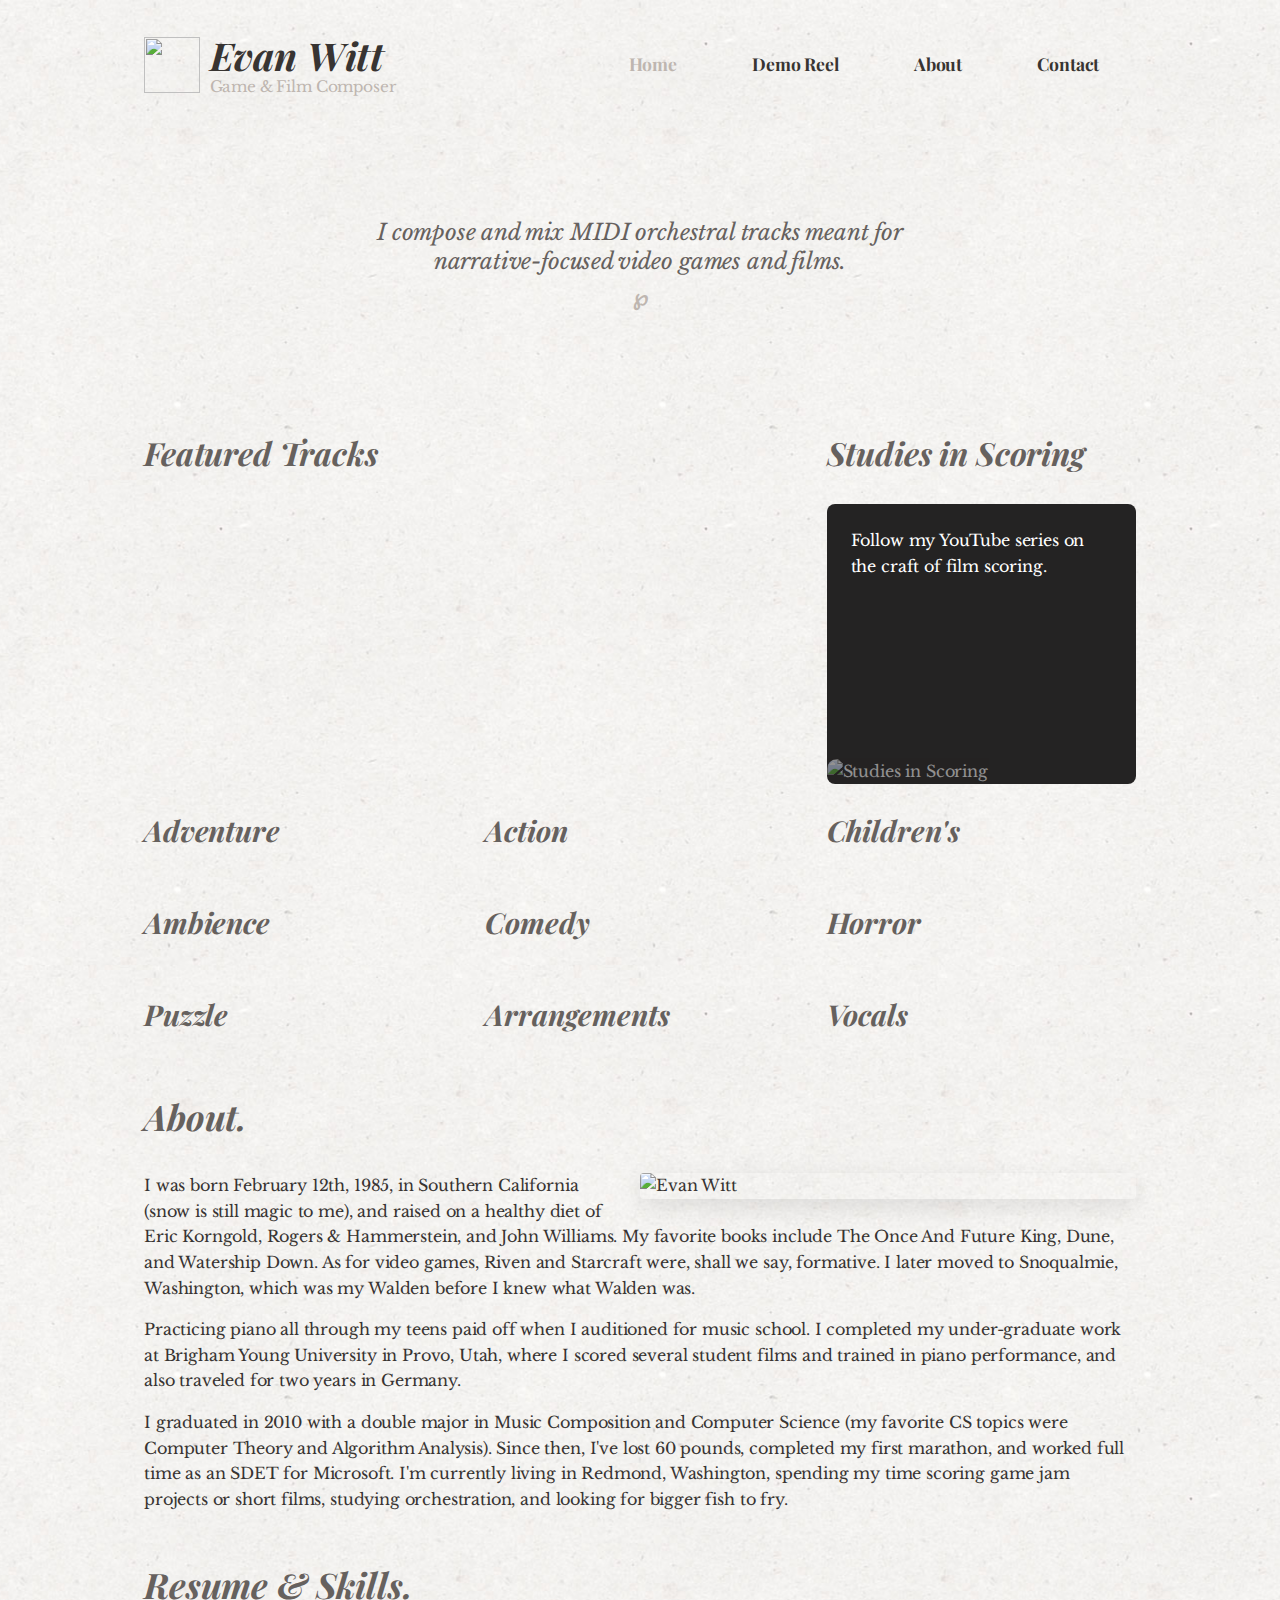
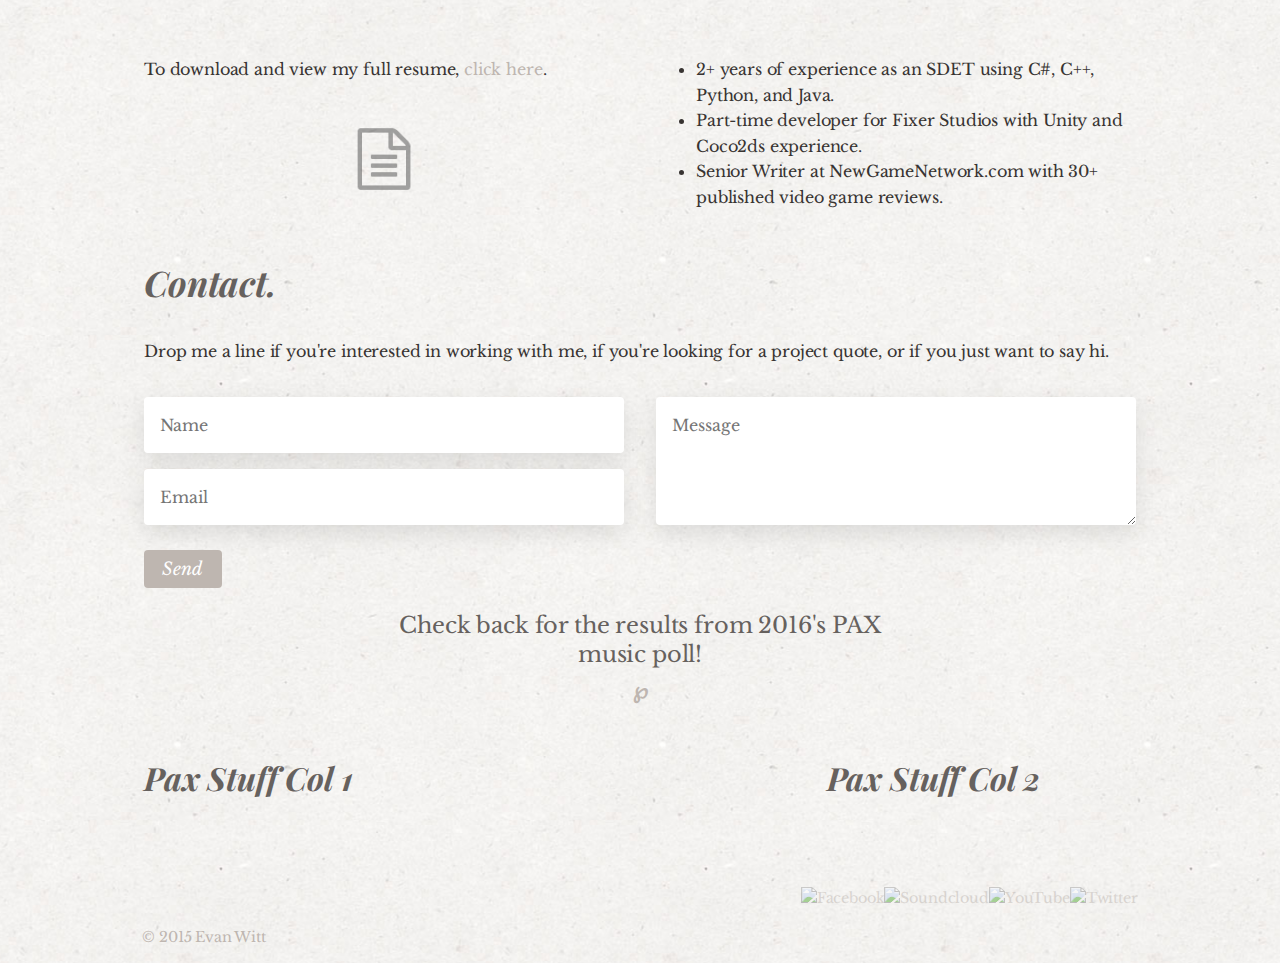
==== index.html @ 634c3dfb "First basic changes: added PAX tab and such." ====
<!DOCTYPE html>
<html lang="en-us">
	<head>
		<meta charset="UTF-8">
		<meta http-equiv="X-UA-Compatible" content="IE=Edge">
		<meta name="viewport" content="width=device-width, initial-scale=1">

		<title>Witty Notes</title>

		<!-- CSS -->
		<link rel="stylesheet" href="https://fonts.googleapis.com/css?family=Libre+Baskerville:400,400italic,700|Playfair+Display:700,700italic">
		<link rel="stylesheet" href="style.css">

		<!-- Favicons -->
		<link rel="icon" type="image/png" href="images/favicon-16.png" sizes="16x16">
		<link rel="icon" type="image/png" href="images/favicon-32.png" sizes="32x32">
		<link rel="icon" type="image/png" href="images/favicon-96.png" sizes="96x96">
		
		<!-- OpenGraph -->
		<meta property="og:title" content="Witty Notes">
		<meta property="og:description" content="The personal site and demo reel of Evan Witt, game and film composer.">
		<meta property="og:type" content="website">
		<meta property="og:image" content="http://www.wittynotes.com/images/logo.png">
		<meta property="og:url" content="http://www.wittynotes.com">
		<meta name="description" content="The personal site and demo reel of Evan Witt, game and film composer.">
		<meta name="twitter:site" content="@WittyNotes">
		<meta name="twitter:card" content="summary">
	</head>
	<body>
		<div class="container">

			<!-- Header -->
			<header class="site-header row">
				<a class="site-header__branding col-one-third" href="/">
					<img class="site-header__logo" src="images/logo.png" width="60" height="60" align="left" alt="">
					<h1 class="site-header__title">
						Evan Witt
						<div class="site-header__subtitle">Game & Film Composer</div>
					</h1>
				</a>

				<!-- Navigation menu -->
				<nav class="site-navigation col-two-thirds">
					<ul id="js-nav">
						<li>
							<a class="site-navigation__item current" href="#home">Home</a>
						</li>
						<li>
							<a class="site-navigation__item" href="#demo">Demo Reel</a>
						</li>
						<li>
							<a class="site-navigation__item" href="#about">About</a>
						</li>
						<li>
							<a class="site-navigation__item" href="#contact">Contact</a>
						</li>
					</ul>
				</nav>

			</header>
			<main id="js-main" class="row">
				<div class="list-wrap">

					<!-- Homepage -->
					<section id="home" class="row">
						<div class="home__intro col-full">
							I compose and mix MIDI orchestral tracks meant for narrative-focused video games and films.
							<div class="home__intro-flourish">&#8472;</div>
						</div>
						<div class="col-two-thirds">
							<h3>Featured Tracks</h3>
							<div id="home-featured"></div>
						</div>
						<div class="col-one-third">
							<h3>Studies in Scoring</h3>
							<a class="home__youtube-channel-block" href="https://www.youtube.com/channel/UC65Q3XDKVI1gvnJNeGOmQ5w" target="_blank">
								<p class="home__youtube-channel-cta">Follow my YouTube series on the craft of film scoring.</p>
								<img class="home__youtube-channel-image" src="images/youtube-cta.jpg" alt="Studies in Scoring">
							</a>
						</div>
					</section>

					<!-- Demo Reel -->
					<section id="demo" class="hide">
						<div class="row">
							<div class="col-one-third">
								<h4>Adventure</h4>
								<div id="demo-adventure"></div>
							</div>
							<div class="col-one-third">
								<h4>Action</h4>
								<div id="demo-action"></div>
							</div>
							<div class="col-one-third">
								<h4>Children's</h4>
								<div id="demo-childrens"></div>
							</div>
						</div>
						<div class="row">
							<div class="col-one-third">
								<h4>Ambience</h4>
								<div id="demo-ambience"></div>
							</div>
							<div class="col-one-third">
								<h4>Comedy</h4>
								<div id="demo-comedy"></div>
							</div>
							<div class="col-one-third">
								<h4>Horror</h4>
								<div id="demo-horror"></div>
							</div>
						</div>
						<div class="row">
							<div class="col-one-third">
								<h4>Puzzle</h4>
								<div id="demo-puzzle"></div>
							</div>
							<div class="col-one-third">
								<h4>Arrangements</h4>
								<div id="demo-arrangements"></div>
							</div>
							<div class="col-one-third">
								<h4>Vocals</h4>
								<div id="demo-vocals"></div>
							</div>
						</div>
					</section>

					<!-- About -->
					<section id="about" class="row hide">
						<div class="col-full">
							<h2>About.</h2>
							<img class="about__photo" src="images/profile-photo.jpg" alt="Evan Witt" align="right">
							<p>I was born February 12th, 1985, in Southern California (snow is still magic to me), and raised on a healthy diet of Eric Korngold, Rogers & Hammerstein, and John Williams. My favorite books include The Once And Future King, Dune, and Watership Down. As for video games, Riven and Starcraft were, shall we say, formative. I later moved to Snoqualmie, Washington, which was my Walden before I knew what Walden was.</p>
							<p>Practicing piano all through my teens paid off when I auditioned for music school. I completed my under-graduate work at Brigham Young University in Provo, Utah, where I scored several student films and trained in piano performance, and also traveled for two years in Germany.</p>
							<p>I graduated in 2010 with a double major in Music Composition and Computer Science (my favorite CS topics were Computer Theory and Algorithm Analysis). Since then, I've lost 60 pounds, completed my first marathon, and worked full time as an SDET for Microsoft. I'm currently living in Redmond, Washington, spending my time scoring game jam projects or short films, studying orchestration, and looking for bigger fish to fry.</p>
						</div>

						<div class="col-full">
							<h2>Resume & Skills.</h2>
						</div>
						<div class="col-half">
							<p>To download and view my full resume, <a href="docs/Witt_Resume.pdf" target="_blank">click here</a>.</p>
							<p class="about__resume-icon"><a href="docs/Witt_Resume.pdf" target="_blank"><img src="images/icon-resume.png" width="100" height="100" alt="Download Resume"></a></p>
						</div>
						<div class="col-half">
							<ul>
								<li>2+ years of experience as an SDET using C#, C++, Python, and Java.</li>
								<li>Part-time developer for Fixer Studios with Unity and Coco2ds experience.</li>
								<li>Senior Writer at NewGameNetwork.com with 30+ published video game reviews.</li>
							</ul>
						</div>
					</section>

					<!-- Contact -->
					<section id="contact" class="row hide">
						<div class="col-full">
							<h2>Contact.</h2>
							<p>Drop me a line if you're interested in working with me, if you're looking for a project quote, or if you just want to say hi.</p>
						</div>

						<form class="row" action="https://docs.google.com/forms/d/1LqzgfSglkl5w5lT6N8ShiCYVEsIzOR5fCUGOOKEyTmo/formResponse" method="POST" target="_blank">
							<div class="col-half">
								<label class="hidden" aria-label="(Required field)">
									Name
								</label>
								<input type="text" name="entry.266980721" value="" aria-label="Name" aria-required="true" required="" placeholder="Name">
								<label class="hidden" aria-label="(Required field)">
									Email
								</label>
								<input type="email" name="entry.2099731892" value="" aria-label="Email" aria-required="true" required="" title="Must be a valid email address" placeholder="Email">
							</div>
							<div class="col-half">
								<label class="hidden" aria-label="(Required field)">
									Message
								</label>
								<textarea name="entry.451175291" aria-label="Message" aria-required="true" required="" placeholder="Message"></textarea>
							</div>
							<div class="col-full">
								<button class="button" type="submit" name="submit">Send</button>
							</div>
						</form>
					</section>
					
					<!-- PAX Poll -->
					<section id="pax" class="row">
						<div class="pax__intro col-full">
							Check back for the results from 2016's PAX music poll!
							<div class="pax__intro-flourish">&#8472;</div>
						</div>
						<div class="col-two-thirds">
							<h3>Pax Stuff Col 1</h3>
							<div id="home-featured"></div>
						</div>
						<div class="col-one-third">
							<h3>Pax Stuff Col 2</h3>
						</div>
					</section>

				</div>					
			</main>

			<!-- Footer -->
			<footer class="site-footer row">
				<div class="site-footer__links col-half">
					<a href="https://www.facebook.com/evan.witt" target="_blank"><img src="images/note-icon-facebook.png" height="120" alt="Facebook" title="Facebook" aria-label="Facebook"></a><!--
					--><a href="https://www.soundcloud.com/evan-witt" target="_blank"><img src="images/note-icon-soundcloud.png" height="120" alt="Soundcloud" title="Soundcloud" aria-label="Soundcloud"></a><!--
					--><a href="https://www.youtube.com/channel/UC65Q3XDKVI1gvnJNeGOmQ5w" target="_blank"><img src="images/note-icon-youtube.png" height="120" alt="YouTube" title="YouTube" aria-label="YouTube"></a><!--
					--><a href="https://www.twitter.com/WittyNotes" target="_blank"><img src="images/note-icon-twitter.png" height="120" alt="Twitter" title="Twitter" aria-label="Twitter"></a>
				</div>
				<div class="site-footer__copy col-half">
					&copy; 2015 Evan Witt
				</div>
			</footer>
		</div>
		
		<!-- Javascript -->
		<script src="https://code.jquery.com/jquery-2.1.4.min.js"></script>
		<script src="script.js"></script>
	</body>
</html>
---- style.css ----
/* ==================================
 * Resets
 * ================================== */

html {
	box-sizing: border-box;
	-ms-text-size-adjust: 100%;
	-webkit-text-size-adjust: 100%;
	-webkit-tap-highlight-color: transparent;
}
*, *:before, *:after {
	box-sizing: inherit;
}
body {
	margin: 0;
	-moz-osx-font-smoothing: grayscale;
	-webkit-font-smoothing: antialiased;
}
img, svg, video, audio, embed, object, iframe, canvas {
	max-width: 100%;
	height: auto;
	border: 0;
}
main, details, summary, aside, figcaption, figure, header, footer, nav, menu, section, article {
	display: block;
}
a {
	text-decoration: none;
	color: inherit;
	transition: color .4s linear, opacity .4s linear;
	-webkit-transition: color .4s linear, opacity .4s linear;
}
button {
	font: inherit;
	letter-spacing: inherit;
	line-height: inherit;
	-webkit-font-smoothing: inherit;
	letter-spacing: inherit;
	background: none;
	border: 0;
	cursor: pointer;
	overflow: visible;
}
::-moz-focus-inner {
	padding: 0;
	border: 0;
}
input, select, textarea {
	max-width: 100%;
}
textarea {
	resize: vertical;
}
input[type="checkbox"], input[type="radio"] {
	padding: 0;
}

/* ==================================
 * Base & Typography
 * ================================== */

body {
	font-family: 'Libre Baskerville', Georgia, Times, serif;
	font-size: 90%;
	letter-spacing: -.01em;
	line-height: 1.6;
	color: #383432;
	background-color: #f5f2ed;
	background-image: url('images/background.jpg');
	background-position: center top;
}

@media (min-width: 900px) {
	body {
		font-size: 95%;
	}
}
@media (min-width: 1200px) {
	body {
		font-size: 100%;
	}
}
@media (min-width: 1550px) {
	body {
		font-size: 120%;
	}
}
@media (min-width: 1900px) {
	body {
		font-size: 140%;
	}
}
@media (min-width: 2200px) {
	body {
		font-size: 170%;
	}
}

h1, h2, h3, h4, h5, h6 {
	margin: 1em auto;
	font-family: 'Playfair Display', Georgia, Times, serif;
	font-style: italic;
	font-weight: 700;
	line-height: 1.2;
	color: #66615e;
}
h1 { font-size: 2.4em; }
h2 { font-size: 2.2em; }
h3 { font-size: 2em; }
h4 { font-size: 1.8em; }
h5 { font-size: 1.4em; }
h6 { font-size: 1.2em; }

p a {
	color: #beb6b0;
}
p a:hover, p a:focus {
	color: #66615e;
}

/* ==================================
 * Grid
 * ================================== */

.row:after, .container:after {
	content: "";
	display: table;
	clear: both;
}
.container {
	width: 100%;
	margin: 0 auto;
}
@media (min-width: 1024px) {
	.container {
		width: 80%;
	}
}
.col-full, .col-half, .col-one-third, .col-two-thirds, .col-one-fourth, .col-three-fourths {
	float: left;
	width: 100%;
	padding-right: 1em;
	padding-left: 1em;
}
@media (min-width: 800px) {
	.col-full          { width: 100%; }
	.col-half          { width: 50%; }
	.col-one-third     { width: 33.333333%; }
	.col-two-thirds    { width: 66.666666%; }
	.col-one-fourth    { width: 25%; }
	.col-three-fourths { width: 75%; }
}

/* ==================================
 * Header
 * ================================== */

.site-header {
	margin: 2em auto;
}
@media (max-width: 800px) {
	.site-header {
		text-align: center;
	}
}
.site-header__branding {
	display: inline-block;
}
@media (max-width: 800px) {
	.site-header__branding {
		float: none;
		width: auto;
	}
}
.site-header__branding:hover, .site-header__branding:focus {
	opacity: .7;
	will-change: opacity;
}
.site-header__logo {
	float: left;
	margin: .3em .6em 0em 0;
	width: 3.5em;
	height: 3.5em;
}
.site-header__title {
	float: left;
	margin: 0;
	font-size: 2.4em;
	color: #383432;
}
.site-header__subtitle {
	font-family: 'Libre Baskerville', Georgia, Times, serif;
	font-size: .4em;
	font-style: normal;
	font-weight: 400;
	color: #beb6b0;
}

.site-navigation {
	margin-top: .2em;
	font-size: 1.1em;
}
@media (min-width: 800px) {
	.site-navigation {
		text-align: right;
	}
}
.site-navigation ul {
	margin: 0;
	padding: 0;
	list-style-type: none;
}
.site-navigation li {
	display: block;
	float: left;
	width: 50%;
}
@media (min-width: 560px) {
	.site-navigation li {
		display: inline-block;
		float: none;
		margin: 0 1em;
		width: auto;
	}
}
.site-navigation__item {
	display: block;
	padding: .8em 1em;
	font-family: 'Playfair Display', Georgia, Times, serif;
	font-weight: 700;
}
.site-navigation__item:hover, .site-navigation__item:focus, .site-navigation__item.current {
	color: #beb6b0;
}

/* ==================================
 * Footer
 * ================================== */

.site-footer {
	margin: 4em auto 1em;
	font-size: .9em;
	color: #beb6b0;
}
@media (max-width: 800px) {
	.site-footer {
		text-align: center;
	}
}
.site-footer__links img {
	height: 120px;
	width: auto;
}
.site-footer__links a {
	opacity: .5;
}
.site-footer__links a:hover, .site-footer__links a:focus {
	opacity: 1;
	will-change: opacity;
}
@media (min-width: 800px) {
	.site-footer__links {
		float: right;
		text-align: right;
	}
	.site-footer__links img {
		height: 4em;
	}
	.site-footer__copy {
		padding-top: 2.7em;
	}
}

/* ==================================
 * Home
 * ================================== */

.home__intro {
	float: none;
	max-width: 25em;
	margin: 0 auto;
	padding: 1em;
	font-size: 1.4em;
	font-style: italic;
	line-height: 1.3;
	text-align: center;
	color: #66615e;
}
@media (min-width: 800px) {
	.home__intro {
		padding: 4em 0;
	}
}
.home__intro-flourish {
	margin-top: .3em;
	font-style: normal;
	font-weight: bold;
	color: #beb6b0;
}

.home__featured-music {
	height: 16em;
	min-height: 315px;
}

.home__youtube-channel-block {
	position: relative;
	display: block;
	height: 280px;
	color: #fff;
	background-color: #242323;
	border-radius: 8px;
	overflow: hidden;
}
.home__youtube-channel-cta {
	z-index: 2;
	position: relative;
	margin: 0 auto;
	padding: 1.5em;
}
.home__youtube-channel-image {
	z-index: 1;
	position: absolute;
	bottom: 0;
	left: 0;
	right: 0;
	margin: 0 auto;
	max-height: 80%;
	border-radius: 10px;
	opacity: .5;
	transition: opacity .4s linear;
	-webkit-transition: opacity .4s linear;
}
.home__youtube-channel-block:hover .home__youtube-channel-image, .home__youtube-channel-block:focus .home__youtube-channel-image {
	opacity: 1;
	will-change: opacity;
}

/* ==================================
 * About
 * ================================== */

.about__photo {
	width: 100%;
	margin-bottom: 2em;
	border-radius: 4px;
	box-shadow: 0 .5em 1.5em rgba(0,0,0,.1);
}
@media (min-width: 625px) {
	.about__photo {
		float: right;
		width: 50%;
		height: auto;
		margin: 0 0 1em 1em;
	}
}
.about__resume-icon {
	margin-top: 2em;
	text-align: center;
}
.about__resume-icon img {
	width: 5.5em;
	height: 5.5em;
}
.about__resume-icon a {
	opacity: .5;
}
.about__resume-icon a:hover {
	opacity: 1;
	will-change: opacity;
}

/* ==================================
 * Contact page, forms
 * ================================== */

label.hidden {
	position: absolute !important;
	clip: rect(0 0 0 0) !important;
}
input, textarea {
	display: block;
	width: 100%;
	margin: 1em auto;
	padding: 1em;
	font-family: 'Libre Baskerville', Georgia, Times, serif;
	font-size: inherit;
	line-height: 1.5;
	border: 0;
	border-radius: 4px;
	box-shadow: 0 .5em 1.5em rgba(0,0,0,.1);
	transition: box-shadow .4s linear;
	-webkit-transition: box-shadow .4s linear;
}
input:focus, textarea:focus {
	outline: none;
	box-shadow: 0 .5em 1.5em rgba(0,0,0,.3);
}
textarea {
	min-height: 8em;
}
.button {
	display: inline-block;
	margin-top: .5em;
	padding: .3em 1.1em .3em 1em;
	font-style: italic;
	font-size: 1.1em;
	letter-spacing: 0;
	color: #fff;
	background-color: #beb6b0;
	border-radius: 4px;
	transition: background-color .4s linear;
	-webkit-transition: background-color .4s linear;
}
.button:hover, .button:focus {
	background-color: #66615e;
}

/* =================================
* PAX Poll Page
* ==================================*/

.pax__intro {
	float: none;
	max-width: 25em;
	margin: 0 auto;
	padding: 1em;
	font-size: 1.4em;
	font-style: bold;
	line-height: 1.3;
	text-align: center;
	color: #66615e;
}
@media (min-width: 800px) {
	.home__intro {
		padding: 4em 0;
	}
}
.pax__intro-flourish {
	margin-top: .3em;
	font-style: normal;
	font-weight: bold;
	color: #beb6b0;
}



/* ========================================
 * ToneDen Soundcloud player styling tweaks
 * ======================================== */

.tdicon-td_logo-link {
	display: none;
}
.td.player {
	font-family: 'Libre Baskerville', Georgia, Times, serif;
	border: 0;
	border-radius: 10px;
	overflow: hidden;
}
.td.player .scrubber-box {
	height: 50px;
}
.td.player .playlist {
	max-height: 150px !important;
	border-bottom: 0;
	overflow: auto;
}
@media (max-width: 800px) {
	.td.player .playlist {
		max-height: none !important;
	}
}
.td.player .playlist-table tbody tr, .td.player .volume-init {
	transition: opacity .4s ease-out;
	-webkit-transition: opacity .4s ease-out;
}
.td.player .playlist-table tbody tr td {
	font-size: 13px !important;
	padding: 10px 20px 10px 0 !important;
	border-bottom: 0;
}
.td.player .playlist-table tbody tr td:first-child {
	padding-left: 15px !important;
}
.td.palyer .playlist-table tbody tr td div {
	line-height: 1.4;
}
.td.player .playlist-social-icon {
	font-size: 12px !important;
	vertical-align: baseline !important;
}
.td.player .current-song-social-icon {
	vertical-align: bottom;
}
.td.player .cover .cover-img {
	line-height: 0;
}
.td.player .cover .cover-img img {
	border-radius: 10px !important;
}
@media (min-width: 800px) {
	.td.player .cover .cover-img img {
		border-radius: 10px 10px 0 0 !important;
		width: 100% !important;
		max-height: none !important;
		margin: 0 auto !important;
	}
}

#home-featured .header, #home-featured .info {
	display: none;
}
#home-featured .player {
	min-height: 280px;
}
#home-featured .playlist-table tbody tr td {
	padding-top: 15px !important;
	padding-bottom: 15px !important;
}
.col-one-third .td.player .social, .col-one-third .td.player .info {
	display: none;
}
.col-one-third .td.player .playlist-table {
	min-height: 150px;
	padding: 10px 0;
}
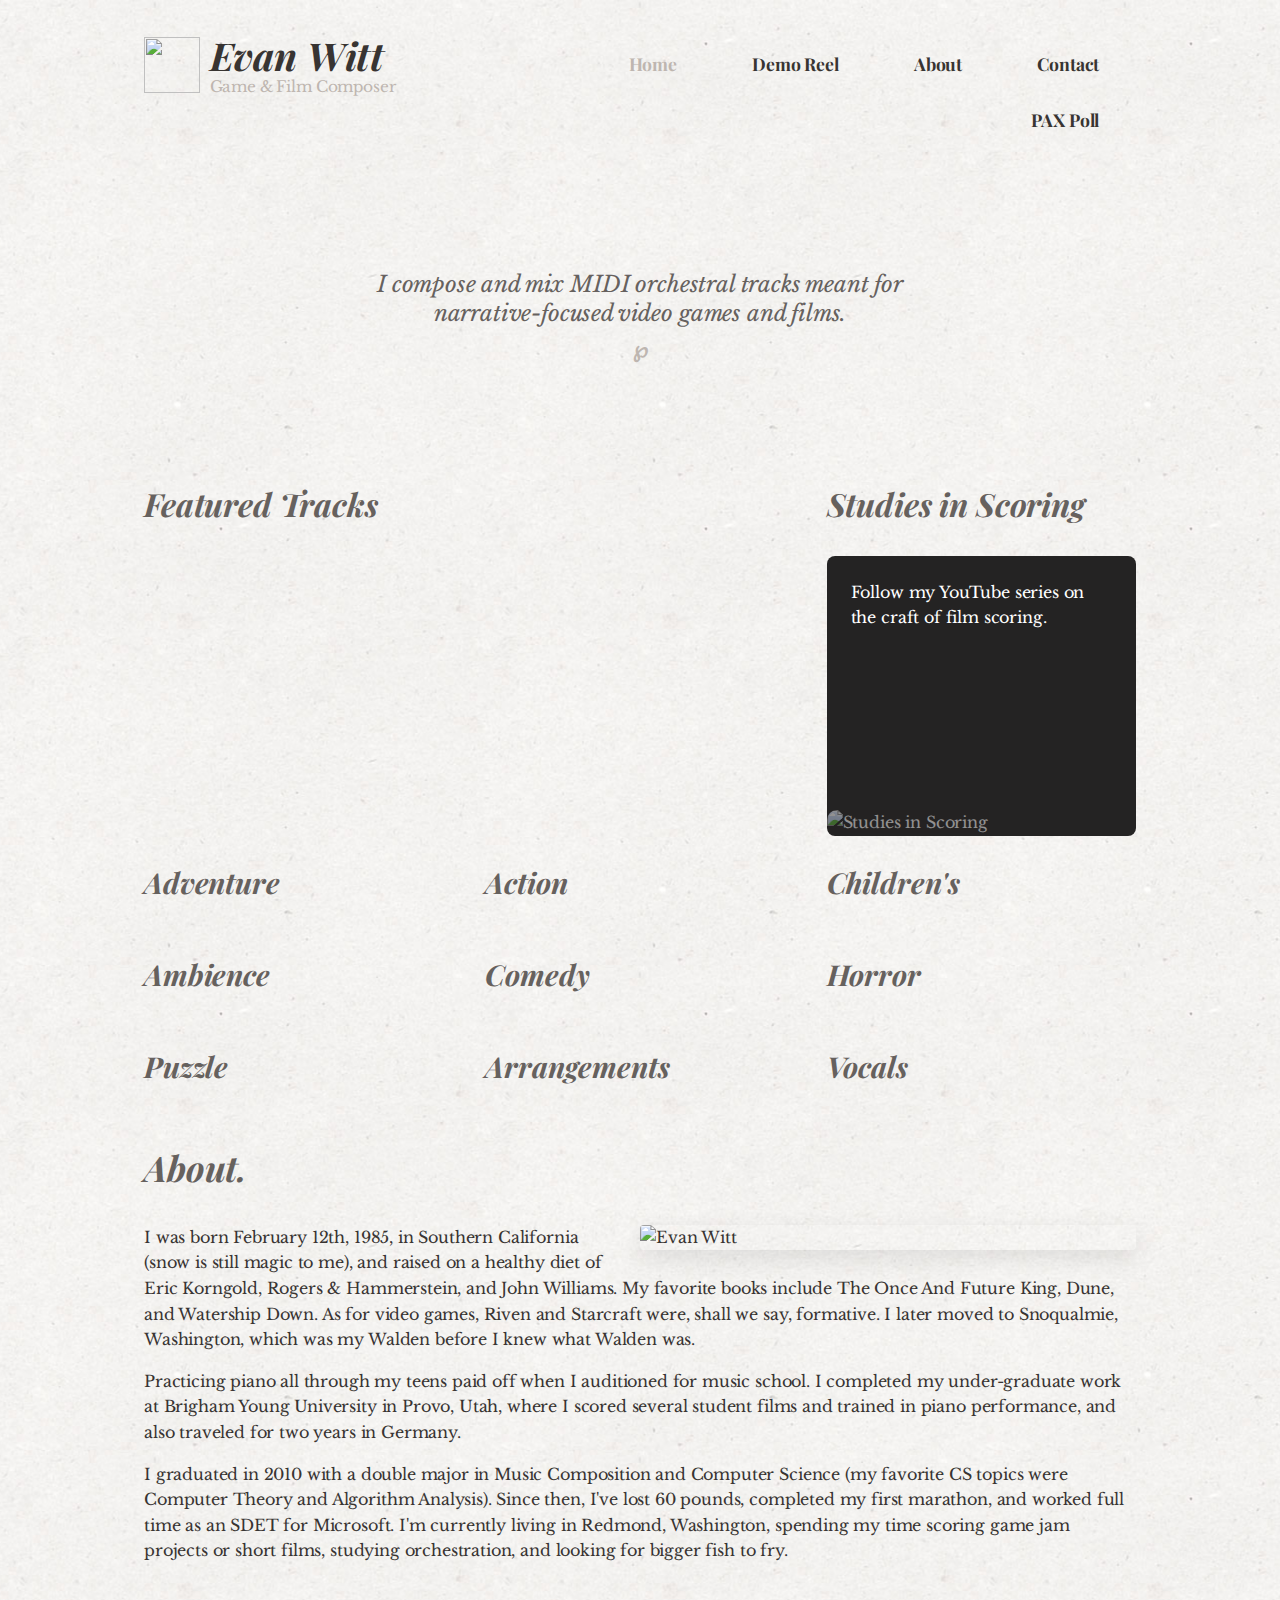
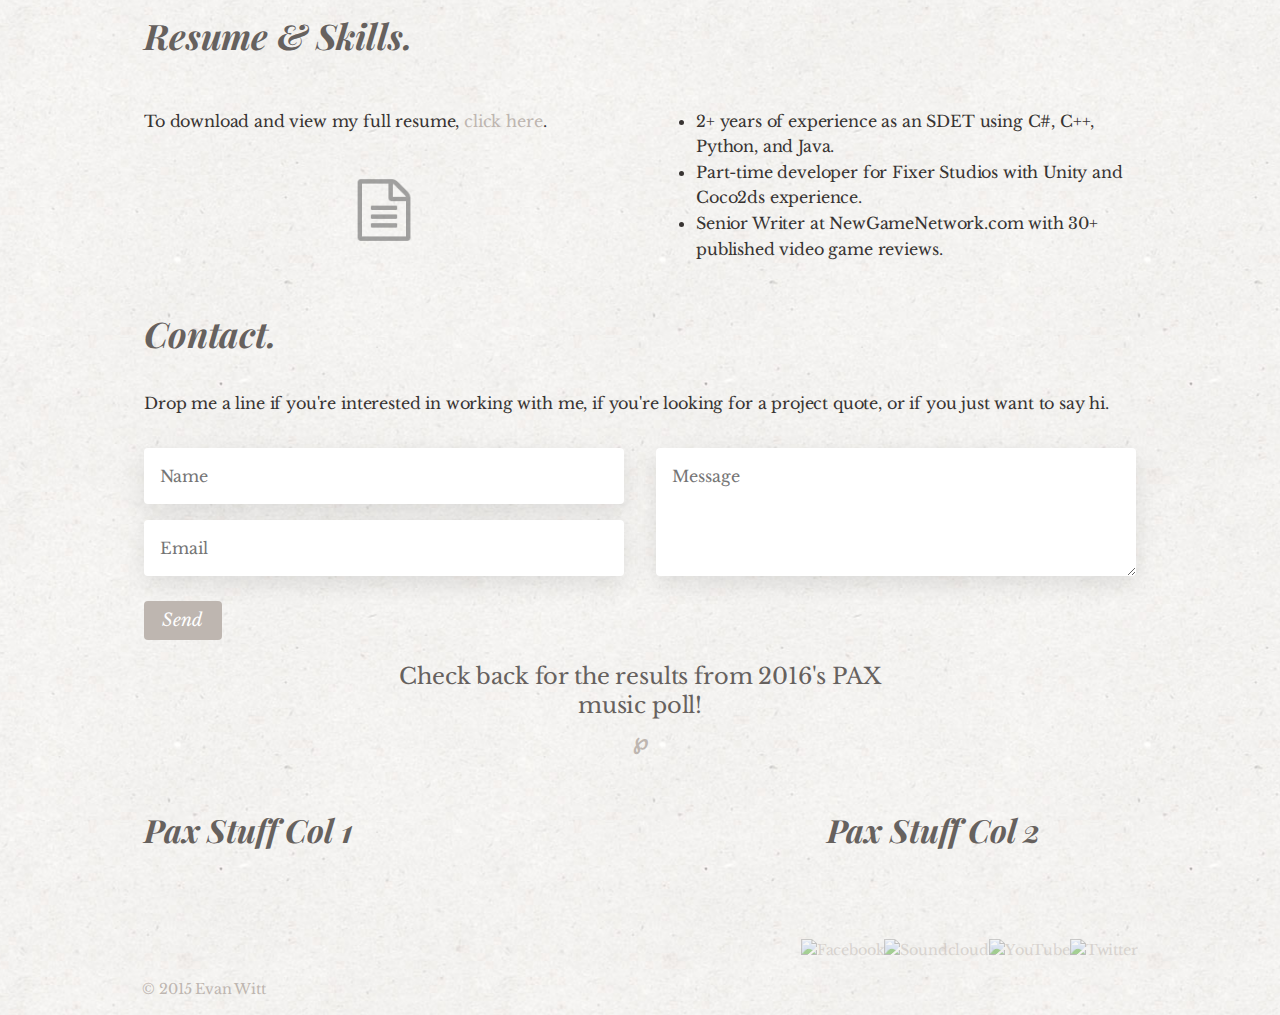
==== commit b0309ab0: "Cleaning up PAX tab." ====
--- a/index.html
+++ b/index.html
@@ -54,6 +54,9 @@
 						<li>
 							<a class="site-navigation__item" href="#contact">Contact</a>
 						</li>
+						<li>
+							<a class="site-navigation__item" href="#pax">PAX Poll</a>
+						</li>
 					</ul>
 				</nav>
 
@@ -183,7 +186,7 @@
 					</section>
 					
 					<!-- PAX Poll -->
-					<section id="pax" class="row">
+					<section id="pax" class="row hide">
 						<div class="pax__intro col-full">
 							Check back for the results from 2016's PAX music poll!
 							<div class="pax__intro-flourish">&#8472;</div>
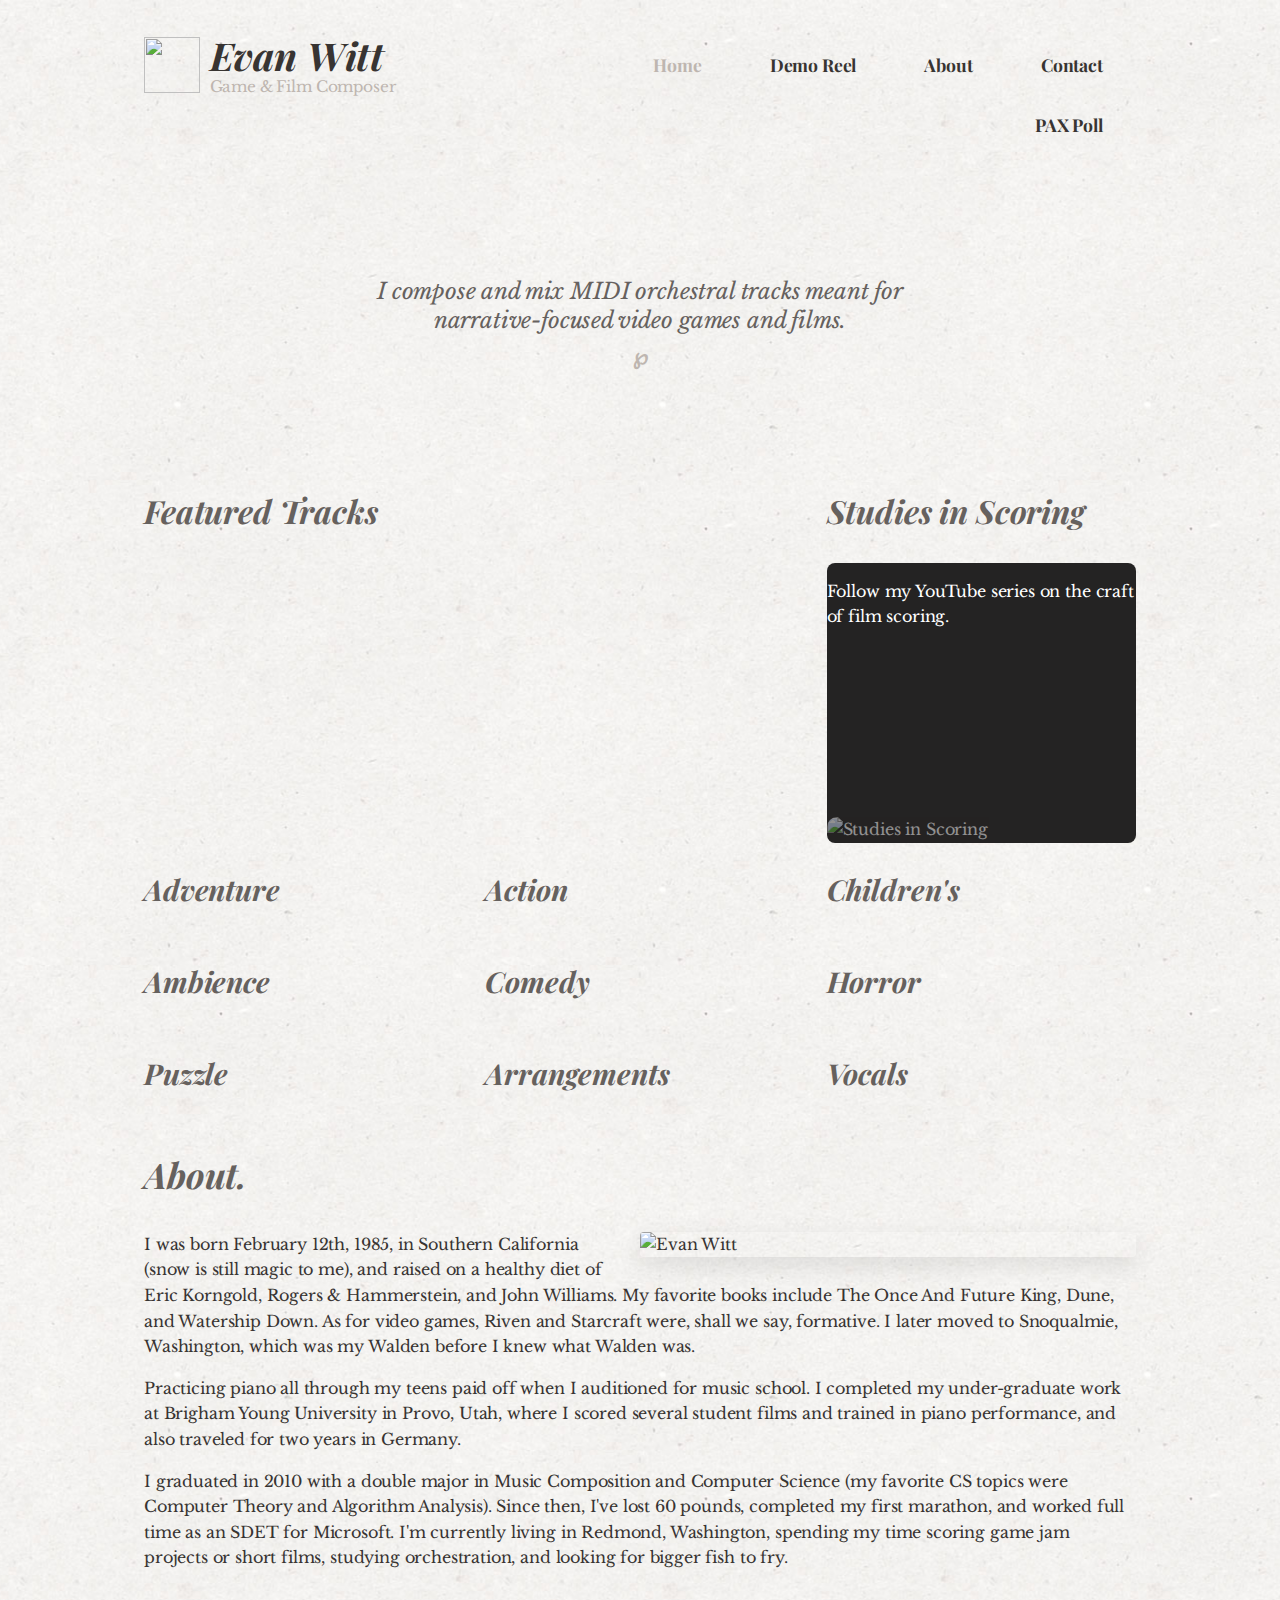
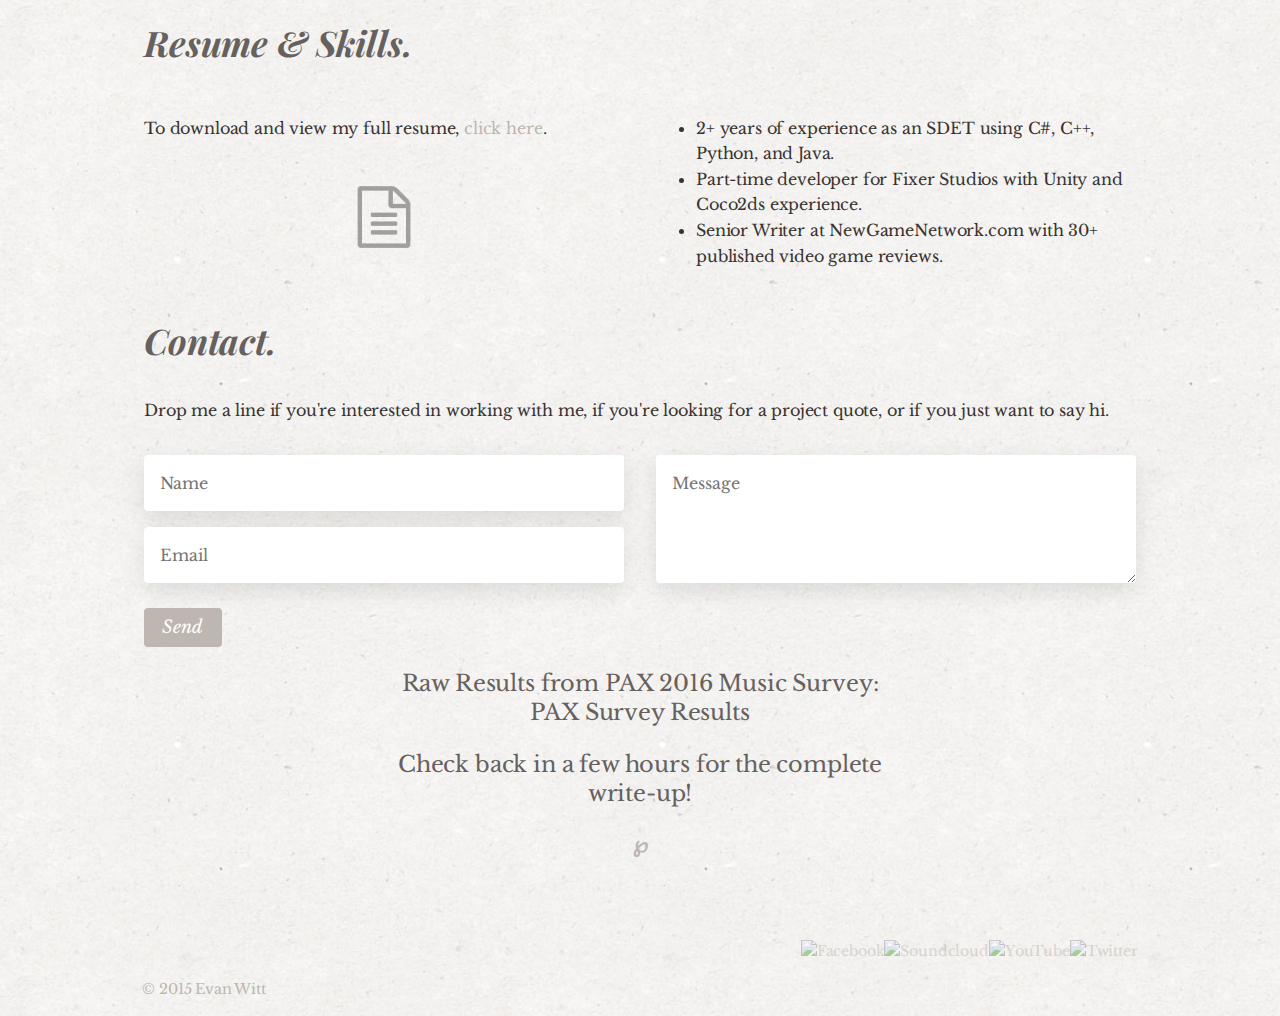
==== commit edf8e016: "Pax Results" ====
--- a/index.html
+++ b/index.html
@@ -76,8 +76,8 @@
 						</div>
 						<div class="col-one-third">
 							<h3>Studies in Scoring</h3>
-							<a class="home__youtube-channel-block" href="https://www.youtube.com/channel/UC65Q3XDKVI1gvnJNeGOmQ5w" target="_blank">
-								<p class="home__youtube-channel-cta">Follow my YouTube series on the craft of film scoring.</p>
+							<a class="home__youtube-channel-block" href="https://www.youtube.com/playlist?list=PL-4KKNJGkDbujBMg4m-8R7Bhfd4cUFzZD" target="_blank">
+								<p class="/">Follow my YouTube series on the craft of film scoring.</p>
 								<img class="home__youtube-channel-image" src="images/youtube-cta.jpg" alt="Studies in Scoring">
 							</a>
 						</div>
@@ -188,17 +188,16 @@
 					<!-- PAX Poll -->
 					<section id="pax" class="row hide">
 						<div class="pax__intro col-full">
-							Check back for the results from 2016's PAX music poll!
-							<div class="pax__intro-flourish">&#8472;</div>
-						</div>
-						<div class="col-two-thirds">
-							<h3>Pax Stuff Col 1</h3>
-							<div id="home-featured"></div>
-						</div>
-						<div class="col-one-third">
-							<h3>Pax Stuff Col 2</h3>
-						</div>
-					</section>
+							Raw Results from PAX 2016 Music Survey:
+								<a href="https://docs.google.com/spreadsheets/d/1z1WpgpN7EDNSa8KnDLCAnWX8e85QlKLa8gISYVhkVA8/edit?usp=sharing"> 
+										PAX Survey Results
+								</a>
+						<p>
+						 Check back in a few hours for the complete write-up!
+						 </p>
+						<div class="pax__intro-flourish">&#8472;</div>
+						</div>
+						</section>
 
 				</div>					
 			</main>
--- a/style.css
+++ b/style.css
@@ -215,17 +215,17 @@
 	float: left;
 	width: 50%;
 }
-@media (min-width: 560px) {
+@media (min-width: 500px) {
 	.site-navigation li {
 		display: inline-block;
 		float: none;
 		margin: 0 1em;
-		width: auto;
+		width: auto;	
 	}
 }
 .site-navigation__item {
 	display: block;
-	padding: .8em 1em;
+	padding: .9em .8em;
 	font-family: 'Playfair Display', Georgia, Times, serif;
 	font-weight: 700;
 }
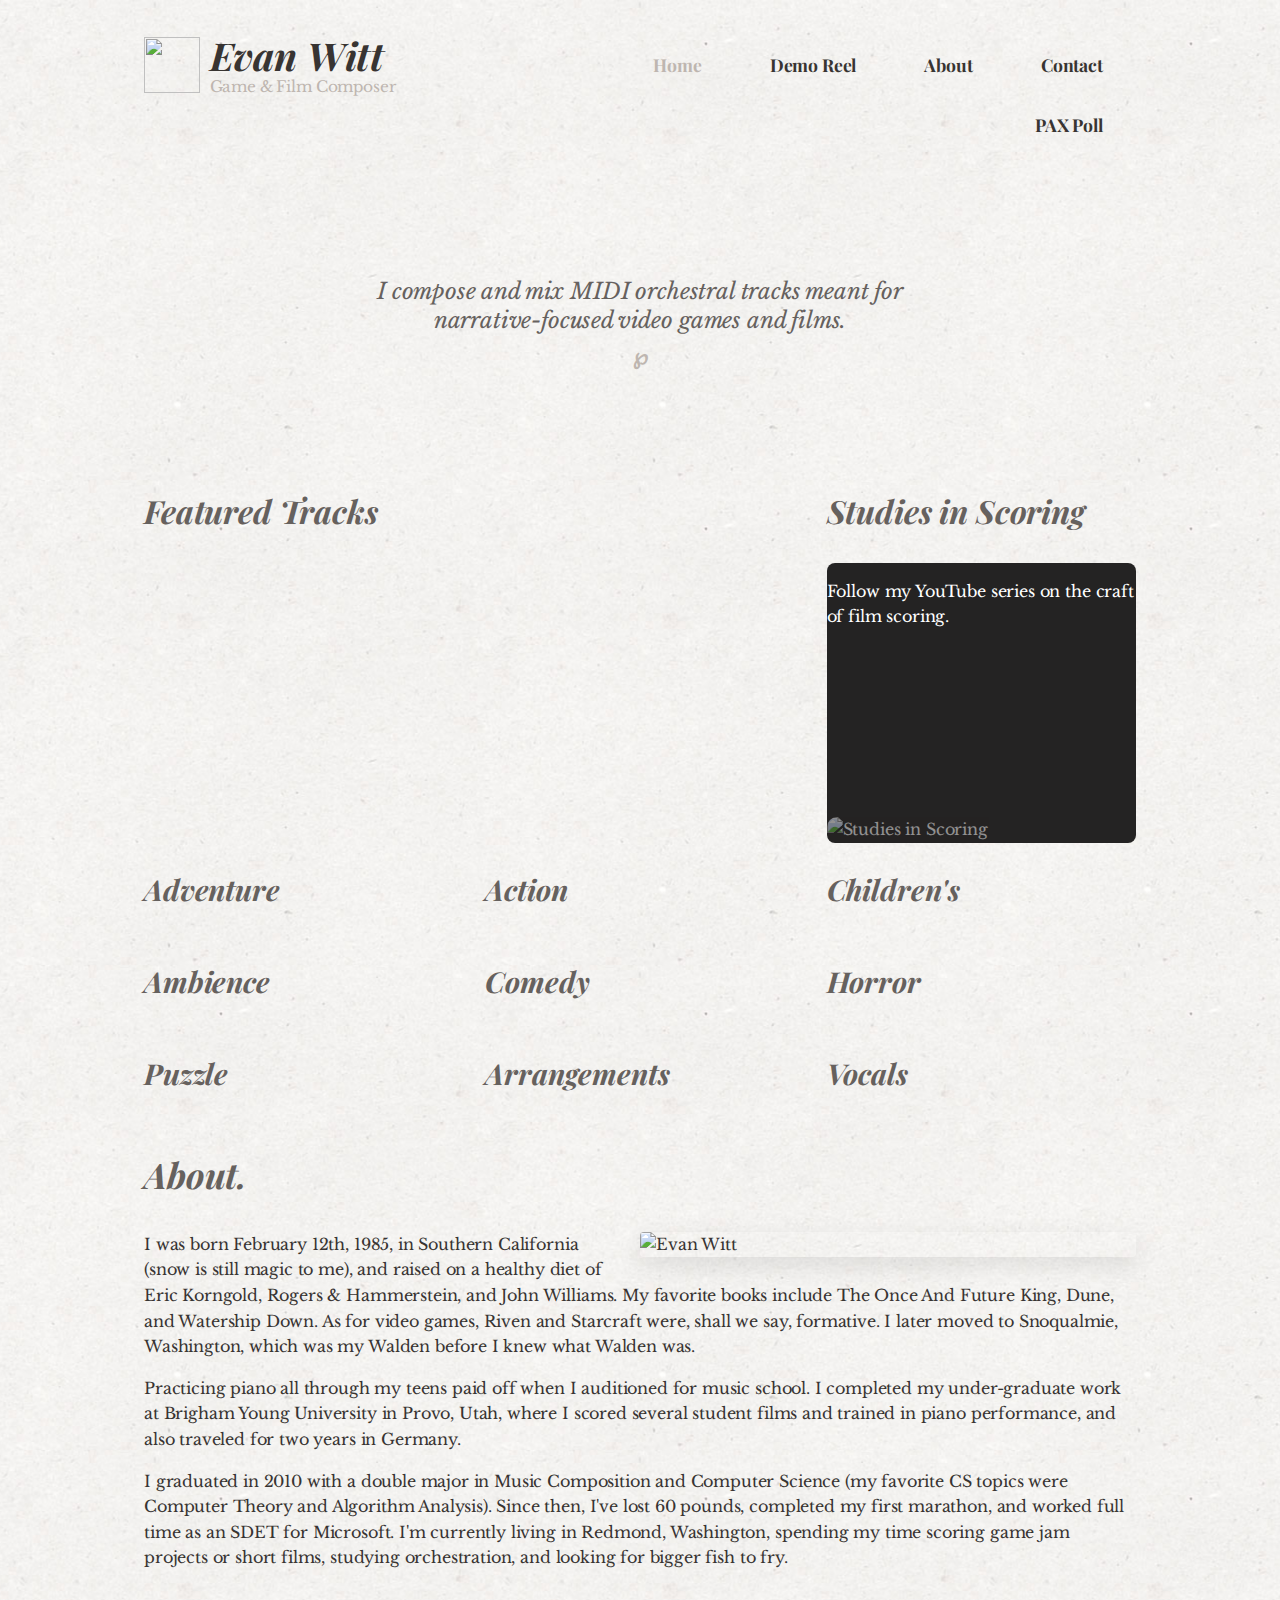
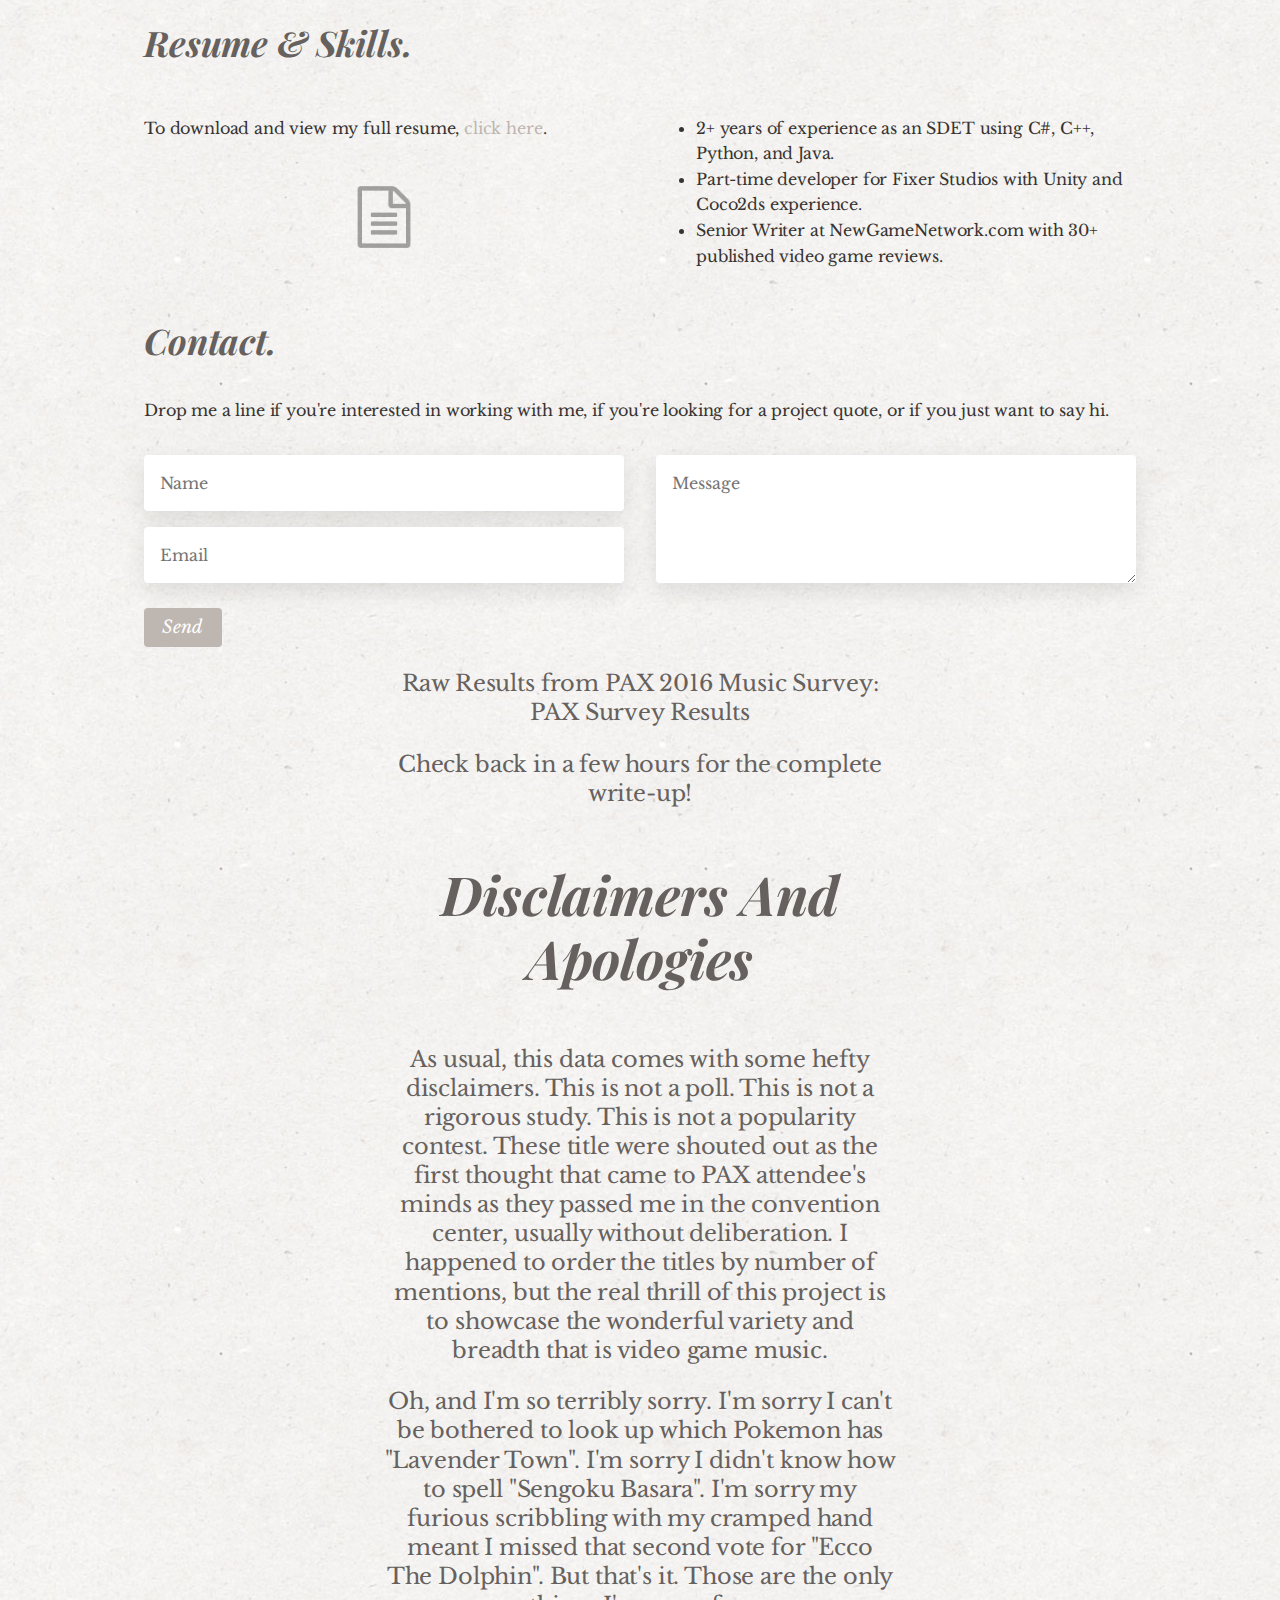
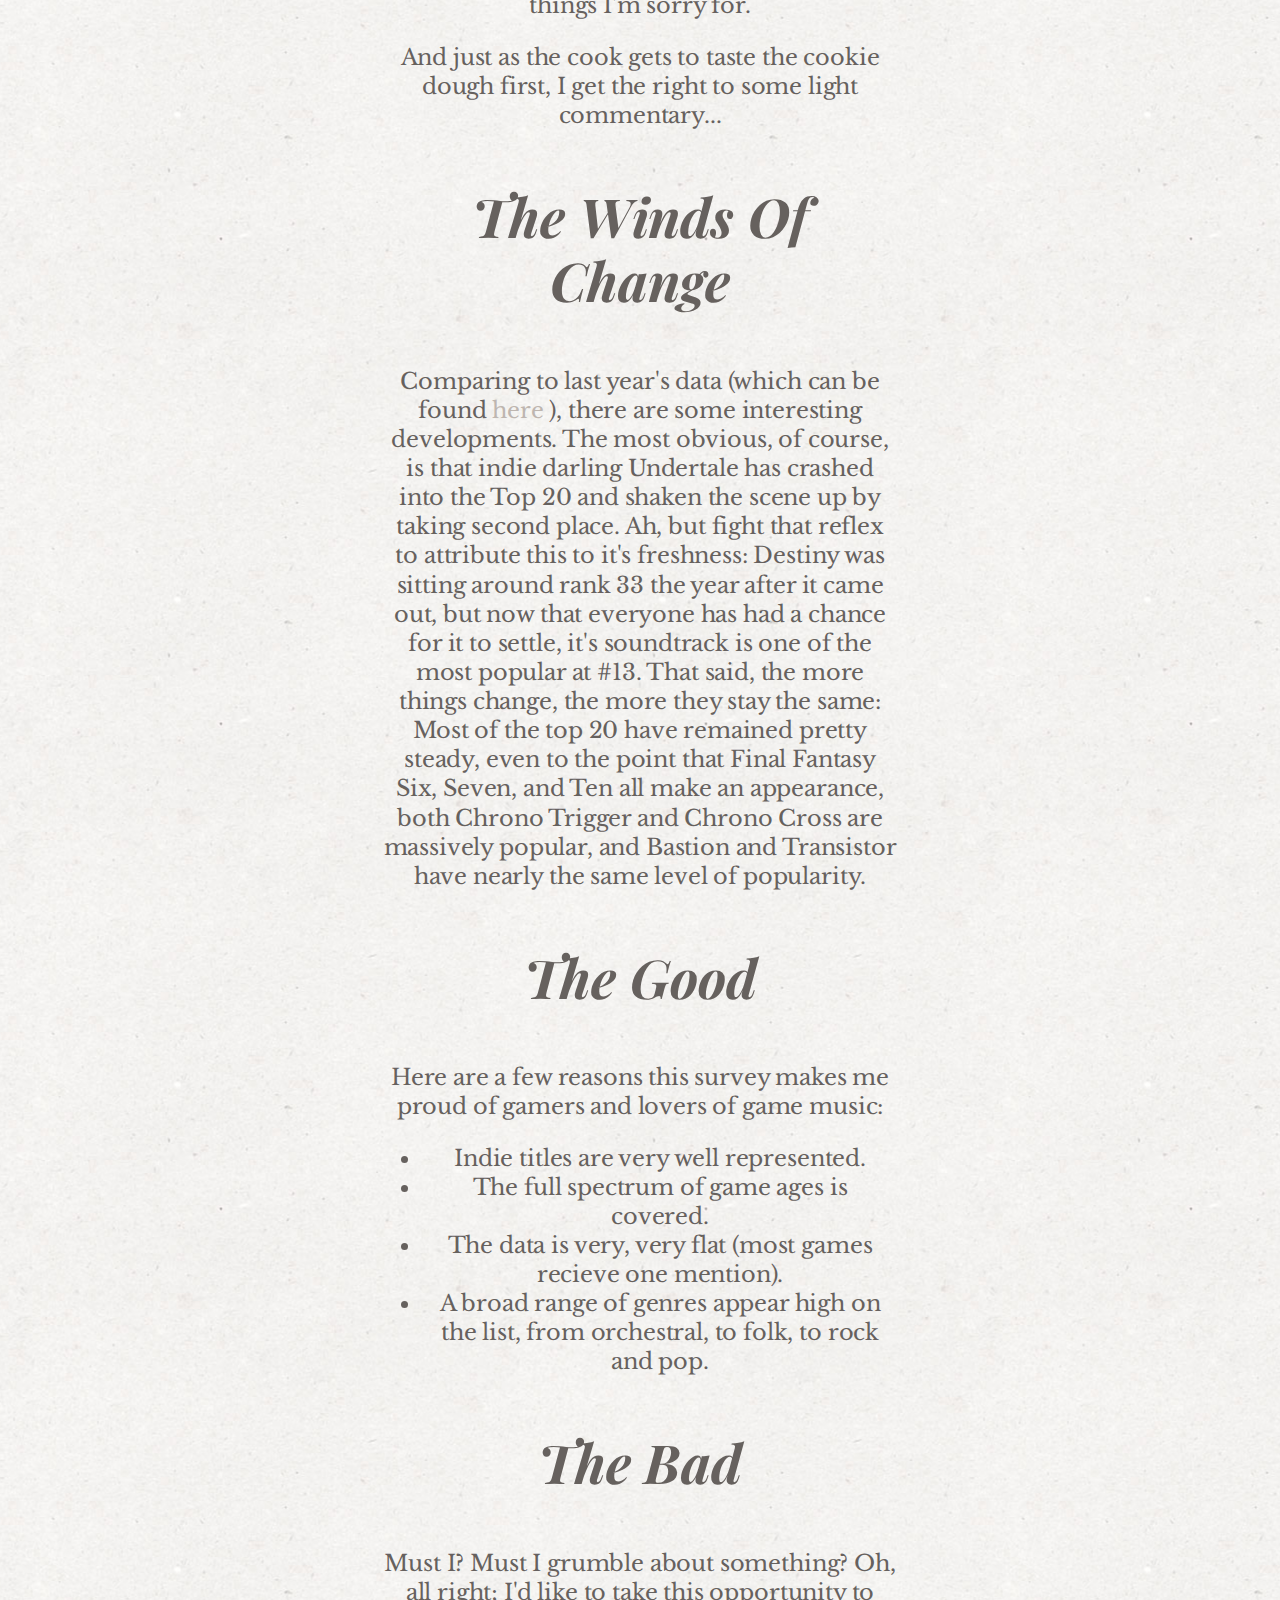
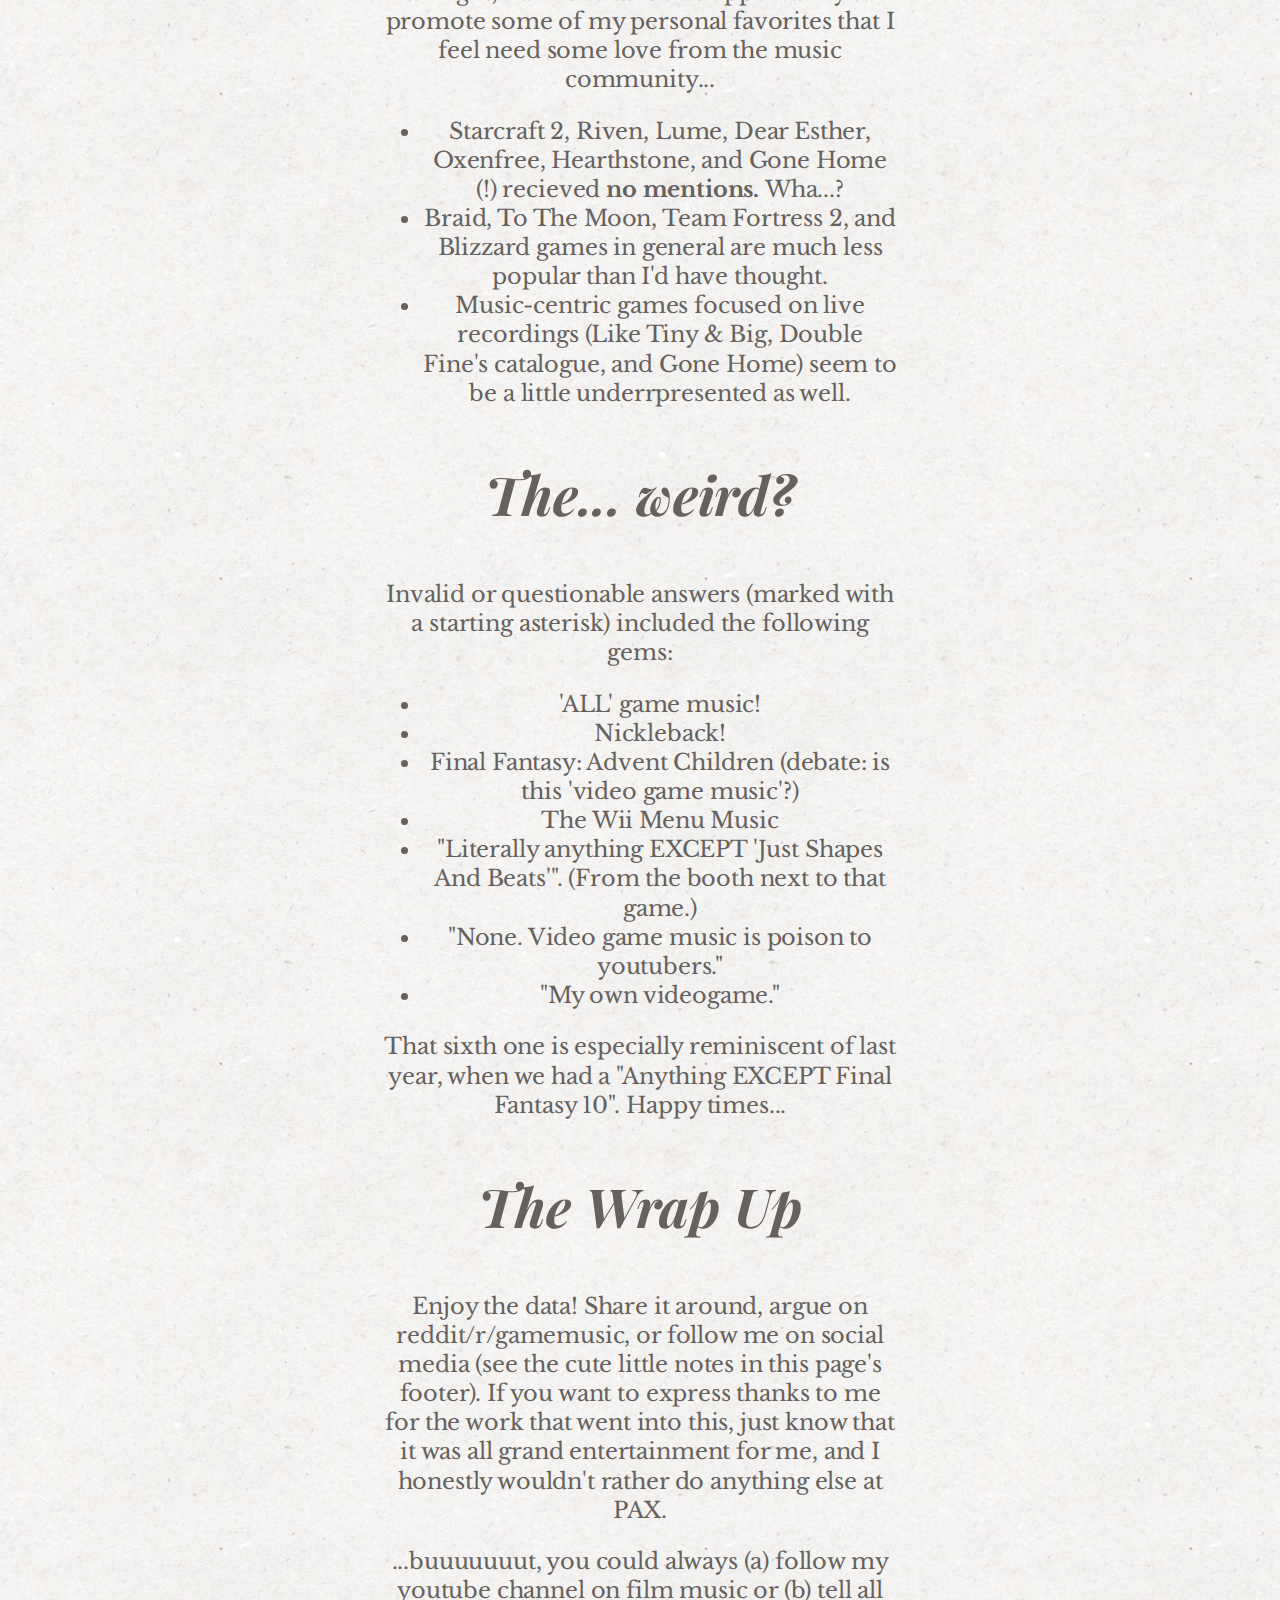
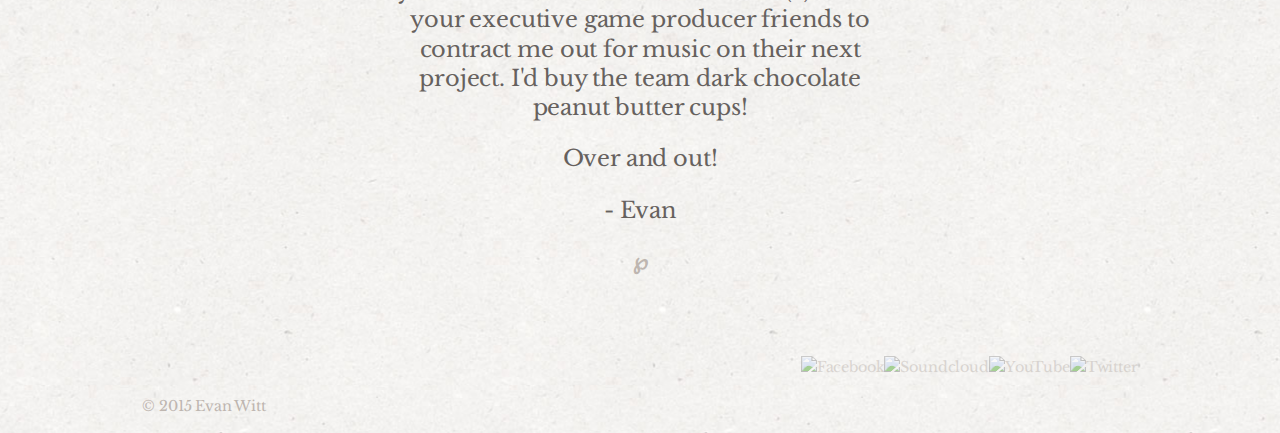
==== commit 48c03548: "Column Fix" ====
--- a/index.html
+++ b/index.html
@@ -187,7 +187,8 @@
 					
 					<!-- PAX Poll -->
 					<section id="pax" class="row hide">
-						<div class="pax__intro col-full">
+
+						<div class="pax__intro">
 							Raw Results from PAX 2016 Music Survey:
 								<a href="https://docs.google.com/spreadsheets/d/1z1WpgpN7EDNSa8KnDLCAnWX8e85QlKLa8gISYVhkVA8/edit?usp=sharing"> 
 										PAX Survey Results
@@ -195,6 +196,95 @@
 						<p>
 						 Check back in a few hours for the complete write-up!
 						 </p>
+						 
+						 <h1> Disclaimers And Apologies </h1>
+						 <p> As usual, this data comes with some hefty disclaimers. This is not a poll. This is not a rigorous study. 
+						 This is not a popularity contest. These title were shouted out as the first thought that came to PAX attendee's minds
+						 as they passed me in the convention center, usually without deliberation. I happened to order the titles by number of mentions, 
+						 but the real thrill of this project is to showcase the wonderful variety and breadth that is video game music.
+						 </p>
+						 <p>
+						 Oh, and I'm so terribly sorry. I'm sorry I can't be bothered to look up which Pokemon has "Lavender Town". I'm
+						 sorry I didn't know how to spell "Sengoku Basara". I'm sorry my furious scribbling with my cramped hand 
+						 meant I missed that second vote for "Ecco The Dolphin". 
+						 But that's it. Those are the only things I'm sorry for. </p>
+						 <p>
+						 And just as the cook gets to taste the cookie dough first, I get the right to some light commentary...
+						  </p>
+						  
+						  
+						 <h1> The Winds Of Change </h1>
+						 <p> Comparing to last year's data (which can be found 
+						 <a href="https://docs.google.com/spreadsheets/d/1vzbhISQZG8P9Y6-bxv1yQO5mLpg2MS5eCgLUMnc_Ri0/edit?usp=sharing">
+						 here </a>), there are some interesting developments. The most obvious, of course, is that indie darling Undertale has crashed into the 
+						 Top 20 and shaken the scene up by taking second place. Ah, but fight that reflex to attribute this to it's freshness: Destiny
+						 was sitting around rank 33 the year after it came out, but now that everyone has had a chance for it to settle, it's soundtrack
+						 is one of the most popular at #13.
+						 
+						 That said, the more things change, the more they stay the same: Most of the top 20 have remained pretty steady, even to the point
+						 that Final Fantasy Six, Seven, and Ten all make an appearance,  both Chrono Trigger and Chrono Cross are massively popular, and 
+						 Bastion and Transistor have nearly the same level of popularity.
+						 
+						  </p>
+						  
+						 <h1> The Good </h1>
+						 <p> Here are a few reasons this survey makes me proud of gamers
+						 and lovers of game music: </p>
+						 
+						 <ul>
+						 	<li> Indie titles are very well represented.</li>
+						 	<li> The full spectrum of game ages is covered.</li>
+						 	<li> The data is very, very flat (most games recieve one mention).</li>
+						 	<li> A broad range of genres appear high on the list, from orchestral, to folk, to rock and pop.</li>
+						 </ul>
+						 
+						 
+						 <h1> The Bad </h1>
+						 <p> Must I? Must I grumble about something? Oh, all right; I'd like to take this opportunity to 
+						 promote some of my personal favorites that I feel need some love from the music community... </p>
+						 	 
+						 <ul>
+						 	<li> Starcraft 2, Riven, Lume, Dear Esther, Oxenfree, Hearthstone, and Gone Home (!) recieved <b> no mentions. </b> Wha...? </li>
+						 	<li> Braid, To The Moon, Team Fortress 2, and Blizzard games in general are much less popular than I'd have thought.</li>
+						 	<li> Music-centric games focused on live recordings (Like Tiny & Big, Double Fine's catalogue, and Gone Home)
+						 	seem to be a little underrpresented as well. </li> 
+						 </ul>
+						 
+						 <h1> The... weird? </h1>
+						 <p> Invalid or questionable answers (marked with a starting asterisk) included the following gems: </p>
+						 	 
+						 <ul>
+						 	<li> 'ALL' game music! </li>
+						 	<li> Nickleback!</li>
+						 	<li> Final Fantasy: Advent Children (debate: is this 'video game music'?)</li> 
+						 	<li> The Wii Menu Music </li>
+						 	<li> "Literally anything EXCEPT 'Just Shapes And Beats'". (From the booth next to that game.) </li>
+						 	<li> "None. Video game music is poison to youtubers." </li>
+						 	<li> "My own videogame." </li>
+						 </ul>
+						 
+						 That sixth one is especially reminiscent of last year, when we had a "Anything EXCEPT Final Fantasy 10". Happy times...
+						 
+						 <h1> The Wrap Up </h1>
+						 <p> Enjoy the data! Share it around, argue on reddit/r/gamemusic, or follow me on 
+						 social media (see the cute little notes in this page's footer). If you want to express
+						 thanks to me for the work that went into this, just know that it was all grand entertainment for me,
+						 and I honestly wouldn't rather do anything else at PAX.</p>
+						 <p>
+						 ...buuuuuuut, you could always (a) follow my youtube channel on film music or (b) tell all your executive
+						 game producer friends to contract me out for music on their next project. I'd buy the team dark chocolate peanut butter cups!
+						 </p>
+						 
+						 <p>
+						 Over and out! 
+						 </p>
+						 <p>
+						 		- Evan
+						 </p>
+						 	 
+						 
+						 
+						 	 
 						<div class="pax__intro-flourish">&#8472;</div>
 						</div>
 						</section>
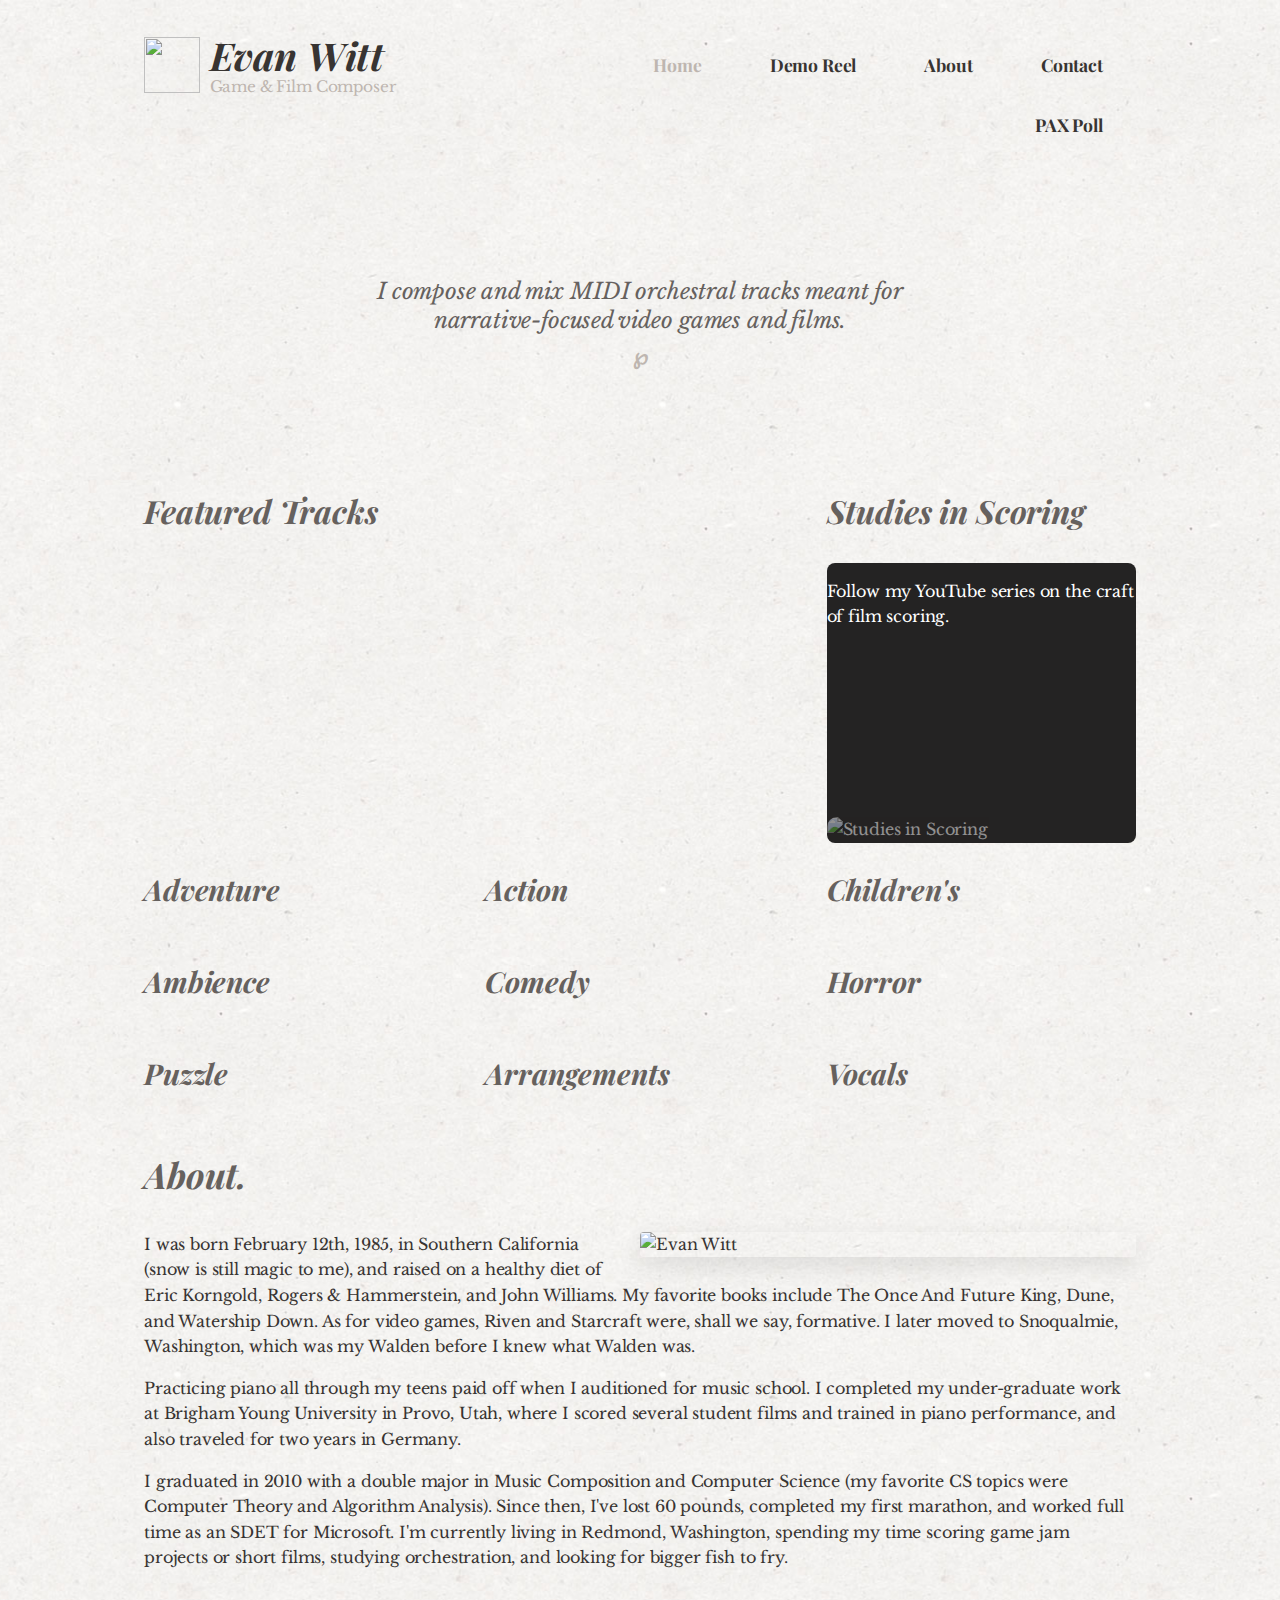
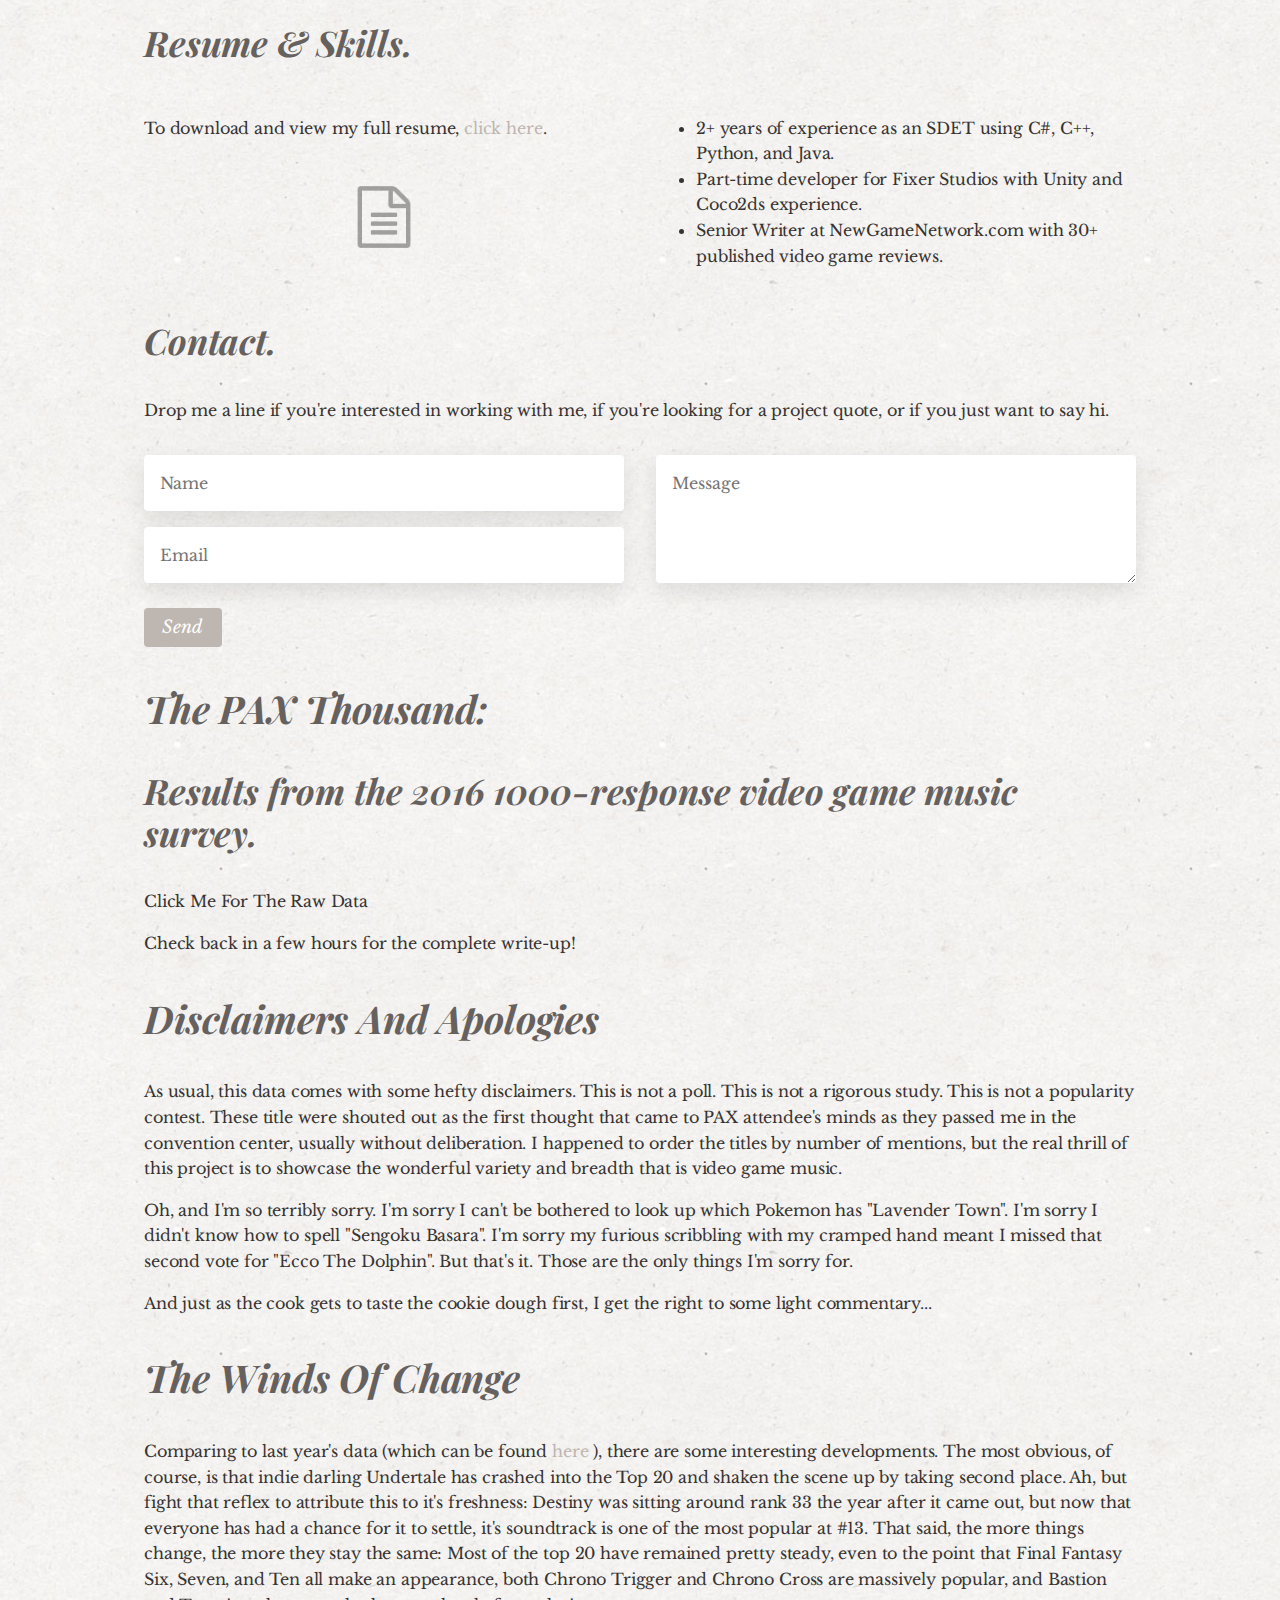
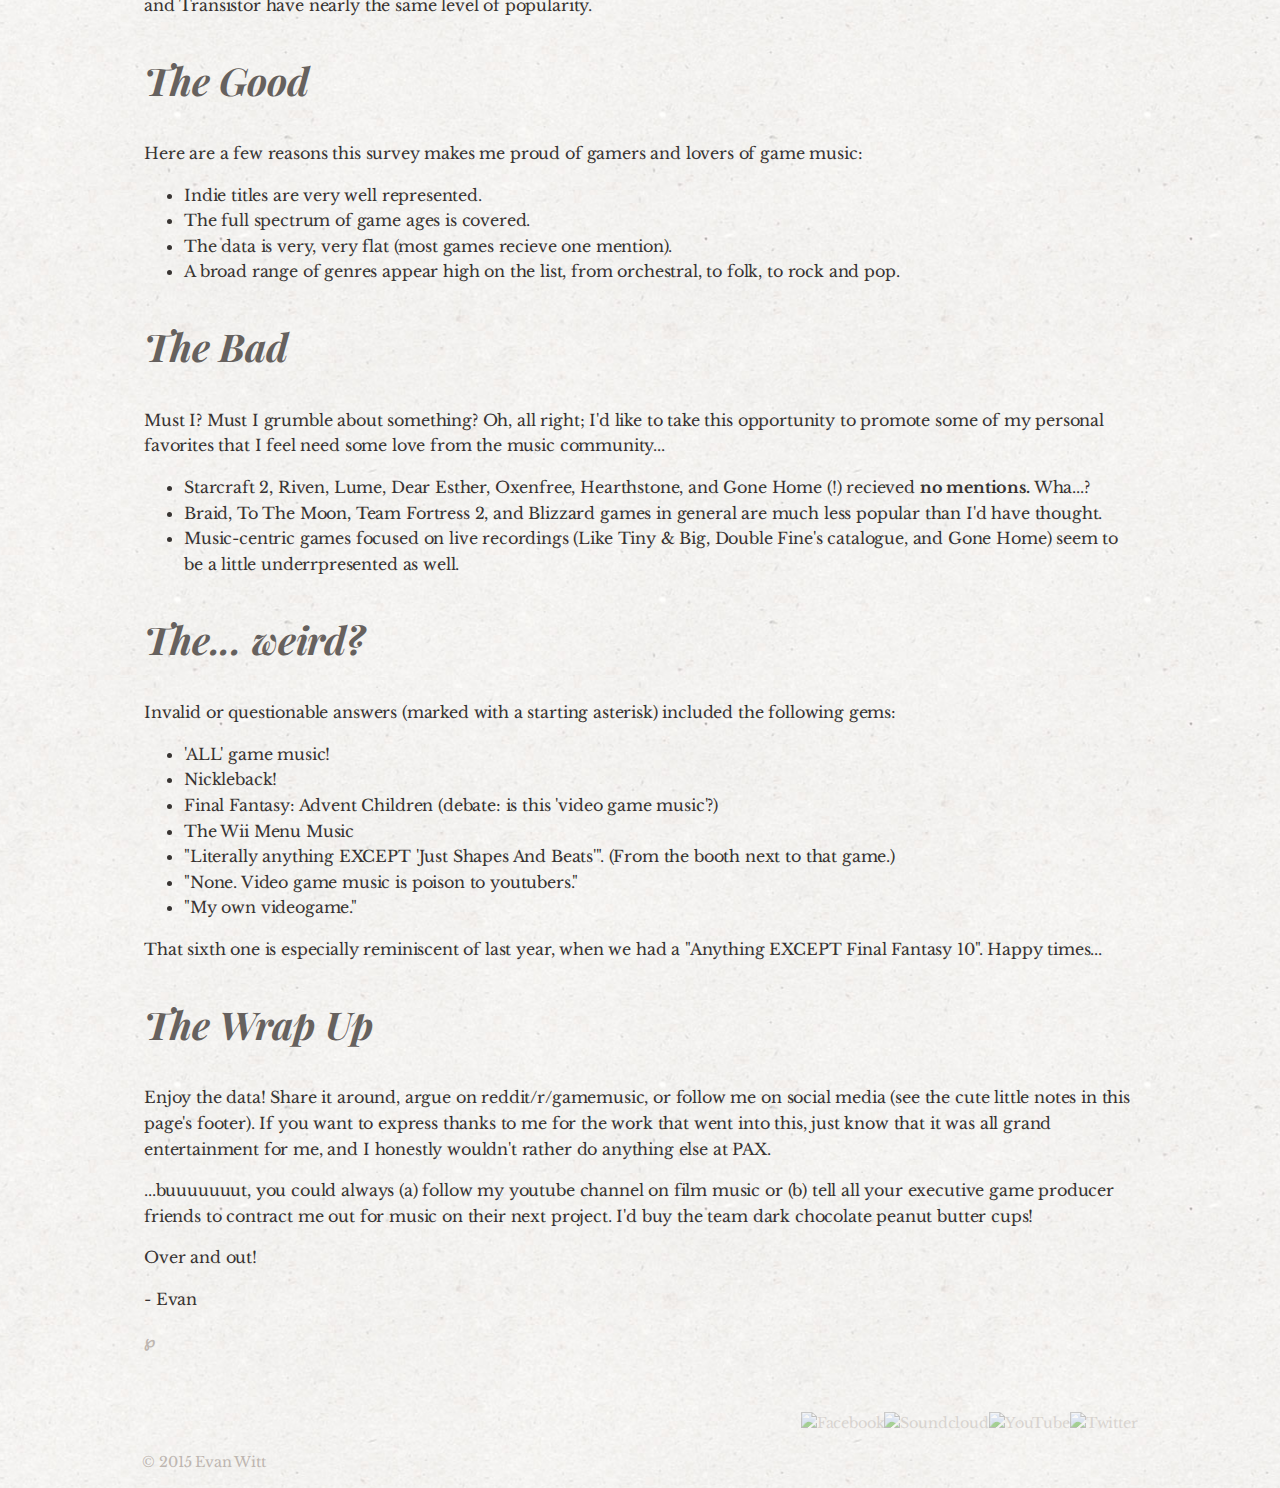
==== commit d018aa28: "Pax Survey" ====
--- a/index.html
+++ b/index.html
@@ -188,10 +188,11 @@
 					<!-- PAX Poll -->
 					<section id="pax" class="row hide">
 
-						<div class="pax__intro">
-							Raw Results from PAX 2016 Music Survey:
+						<div class="col-full">
+							<h1> The PAX Thousand:</h1>
+							<h2> Results from the 2016 1000-response video game music survey. </h2>
 								<a href="https://docs.google.com/spreadsheets/d/1z1WpgpN7EDNSa8KnDLCAnWX8e85QlKLa8gISYVhkVA8/edit?usp=sharing"> 
-										PAX Survey Results
+										Click Me For The Raw Data
 								</a>
 						<p>
 						 Check back in a few hours for the complete write-up!
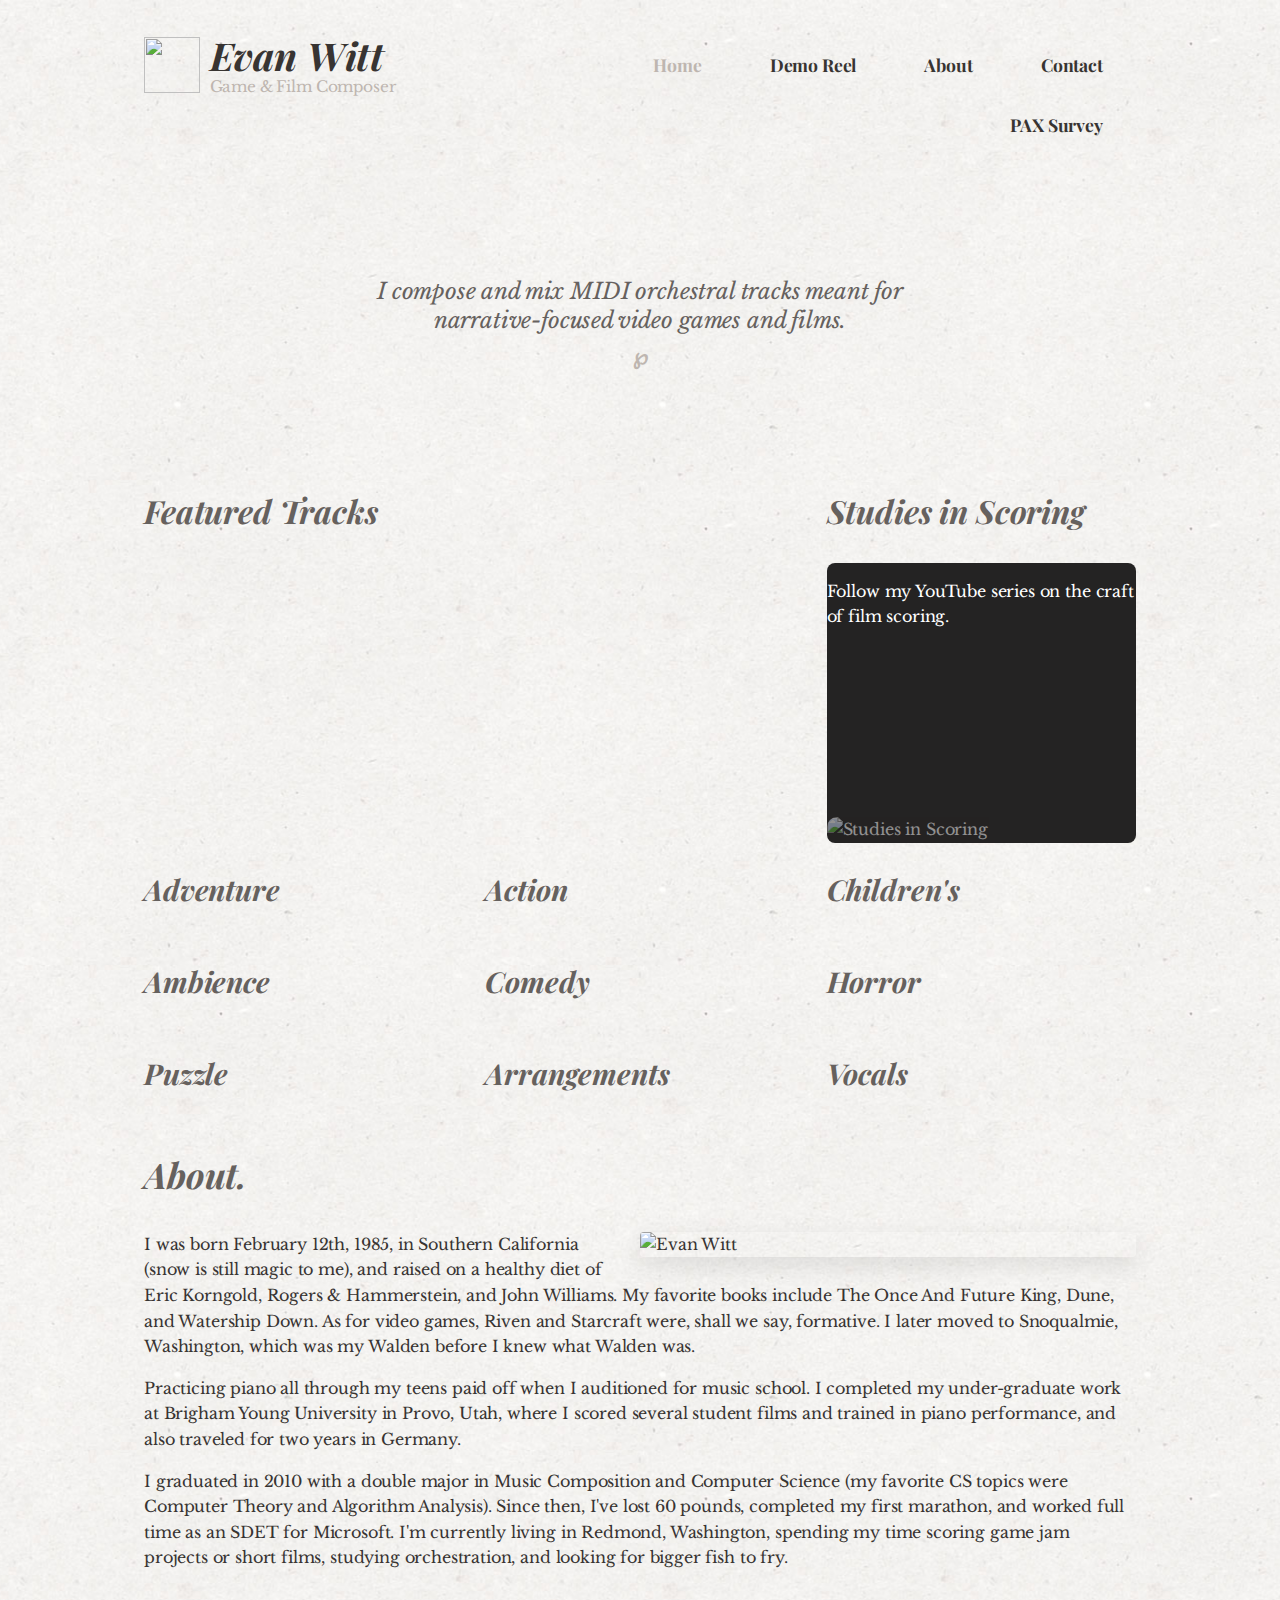
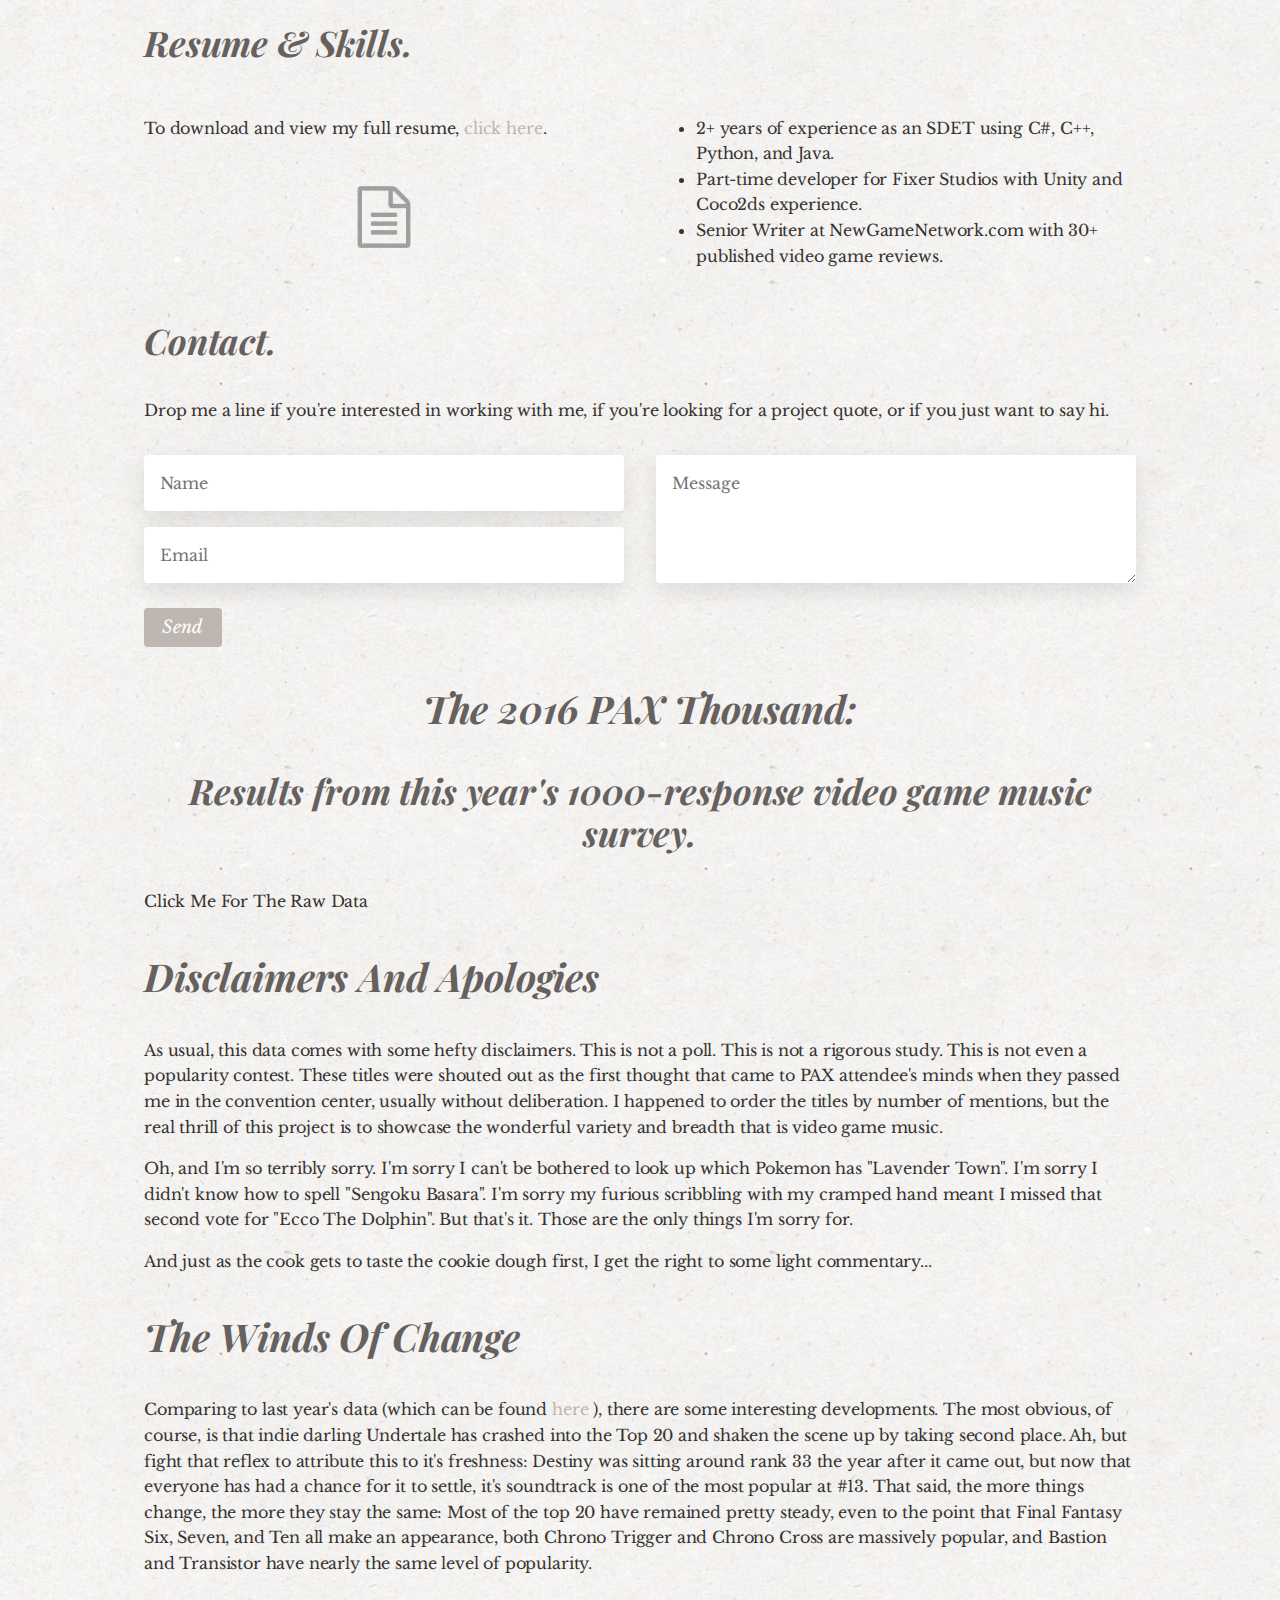
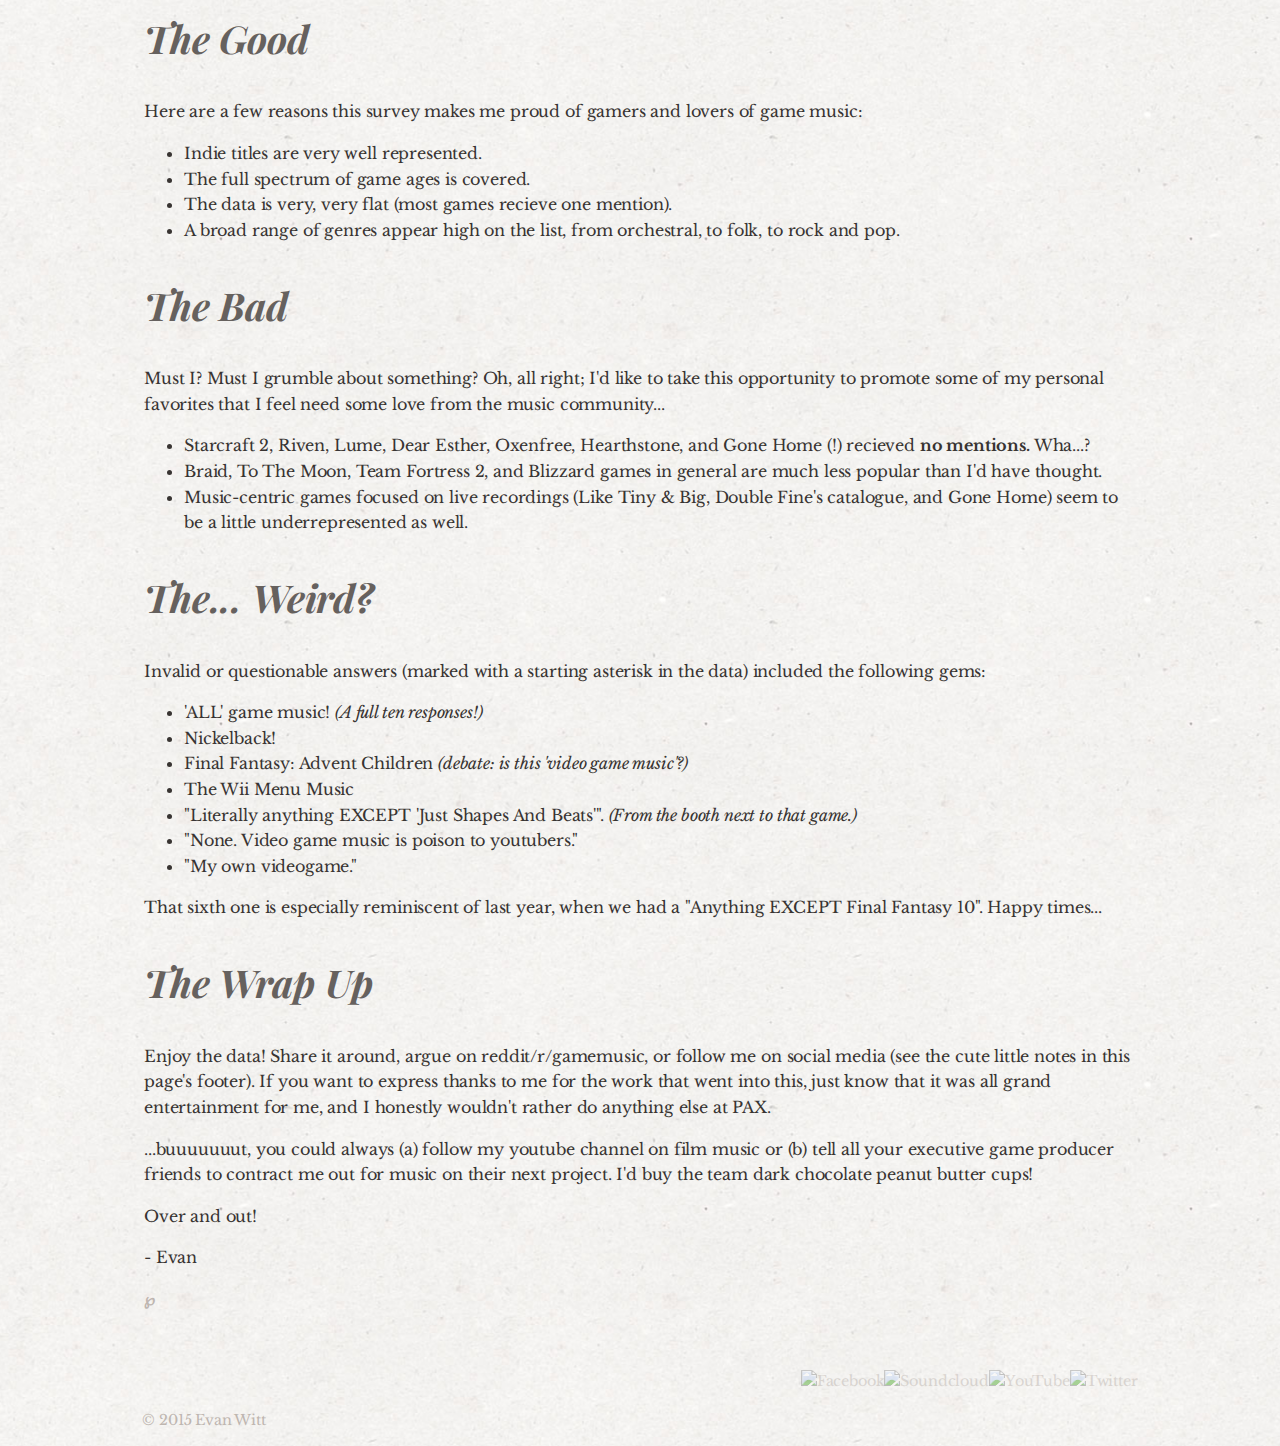
==== commit f95fa6e6: "aeouidi" ====
--- a/index.html
+++ b/index.html
@@ -55,7 +55,7 @@
 							<a class="site-navigation__item" href="#contact">Contact</a>
 						</li>
 						<li>
-							<a class="site-navigation__item" href="#pax">PAX Poll</a>
+							<a class="site-navigation__item" href="#pax">PAX Survey</a>
 						</li>
 					</ul>
 				</nav>
@@ -185,23 +185,22 @@
 						</form>
 					</section>
 					
-					<!-- PAX Poll -->
+					<!-- PAX Survey-->
 					<section id="pax" class="row hide">
 
 						<div class="col-full">
-							<h1> The PAX Thousand:</h1>
-							<h2> Results from the 2016 1000-response video game music survey. </h2>
-								<a href="https://docs.google.com/spreadsheets/d/1z1WpgpN7EDNSa8KnDLCAnWX8e85QlKLa8gISYVhkVA8/edit?usp=sharing"> 
+							<h1 style="text-align:center;"> The 2016 PAX Thousand:</h1>
+							<h2 style="text-align:center;"> Results from this year's 1000-response video game music survey. </h2>
+								<a 
+								style="text-align:center;"
+								href="https://docs.google.com/spreadsheets/d/1z1WpgpN7EDNSa8KnDLCAnWX8e85QlKLa8gISYVhkVA8/edit?usp=sharing"> 
 										Click Me For The Raw Data
 								</a>
-						<p>
-						 Check back in a few hours for the complete write-up!
-						 </p>
 						 
 						 <h1> Disclaimers And Apologies </h1>
 						 <p> As usual, this data comes with some hefty disclaimers. This is not a poll. This is not a rigorous study. 
-						 This is not a popularity contest. These title were shouted out as the first thought that came to PAX attendee's minds
-						 as they passed me in the convention center, usually without deliberation. I happened to order the titles by number of mentions, 
+						 This is not even a popularity contest. These titles were shouted out as the first thought that came to PAX attendee's minds
+						 when they passed me in the convention center, usually without deliberation. I happened to order the titles by number of mentions, 
 						 but the real thrill of this project is to showcase the wonderful variety and breadth that is video game music.
 						 </p>
 						 <p>
@@ -248,18 +247,18 @@
 						 	<li> Starcraft 2, Riven, Lume, Dear Esther, Oxenfree, Hearthstone, and Gone Home (!) recieved <b> no mentions. </b> Wha...? </li>
 						 	<li> Braid, To The Moon, Team Fortress 2, and Blizzard games in general are much less popular than I'd have thought.</li>
 						 	<li> Music-centric games focused on live recordings (Like Tiny & Big, Double Fine's catalogue, and Gone Home)
-						 	seem to be a little underrpresented as well. </li> 
+						 	seem to be a little underrepresented as well. </li> 
 						 </ul>
 						 
-						 <h1> The... weird? </h1>
-						 <p> Invalid or questionable answers (marked with a starting asterisk) included the following gems: </p>
+						 <h1> The... Weird? </h1>
+						 <p> Invalid or questionable answers (marked with a starting asterisk in the data) included the following gems: </p>
 						 	 
 						 <ul>
-						 	<li> 'ALL' game music! </li>
-						 	<li> Nickleback!</li>
-						 	<li> Final Fantasy: Advent Children (debate: is this 'video game music'?)</li> 
+						 	<li> 'ALL' game music! <i> (A full ten responses!)</i> </li>
+						 	<li> Nickelback!</li>
+						 	<li> Final Fantasy: Advent Children <i>(debate: is this 'video game music'?)</i></li> 
 						 	<li> The Wii Menu Music </li>
-						 	<li> "Literally anything EXCEPT 'Just Shapes And Beats'". (From the booth next to that game.) </li>
+						 	<li> "Literally anything EXCEPT 'Just Shapes And Beats'". <i>(From the booth next to that game.) </i></li>
 						 	<li> "None. Video game music is poison to youtubers." </li>
 						 	<li> "My own videogame." </li>
 						 </ul>
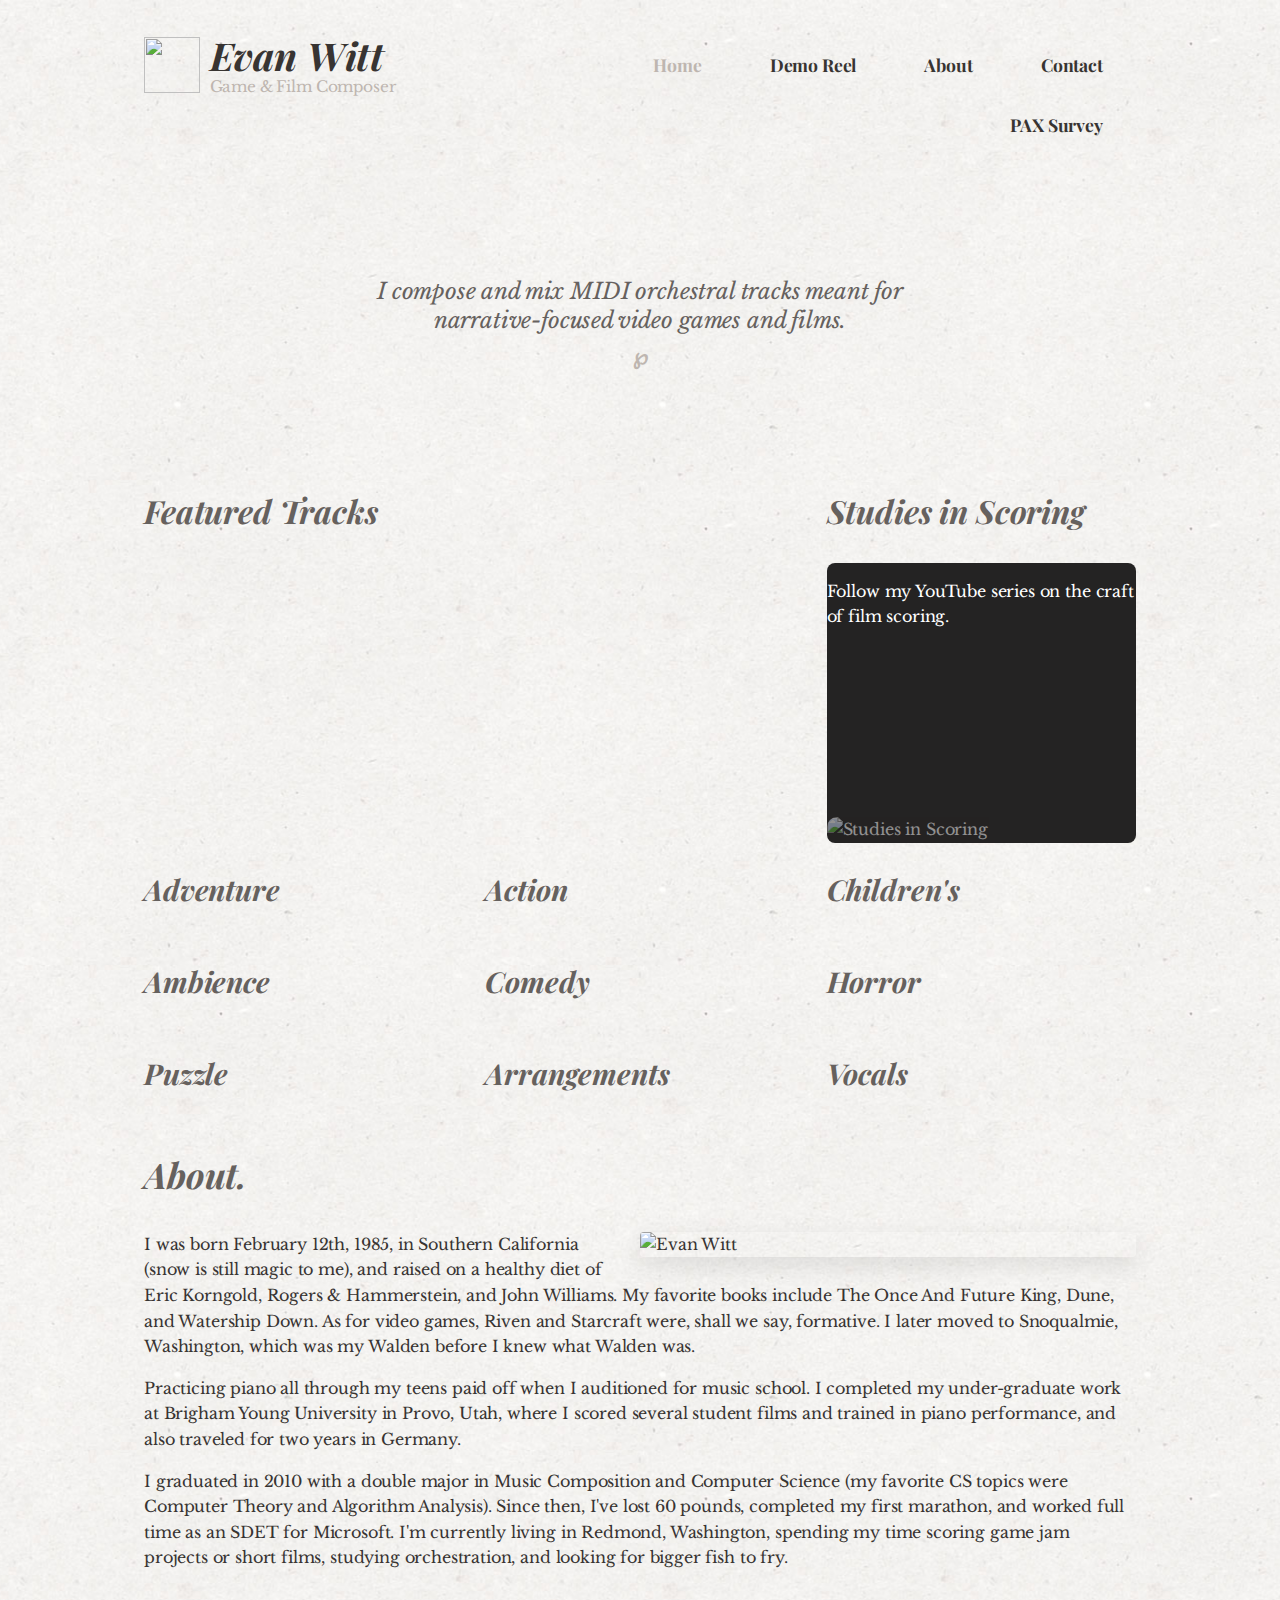
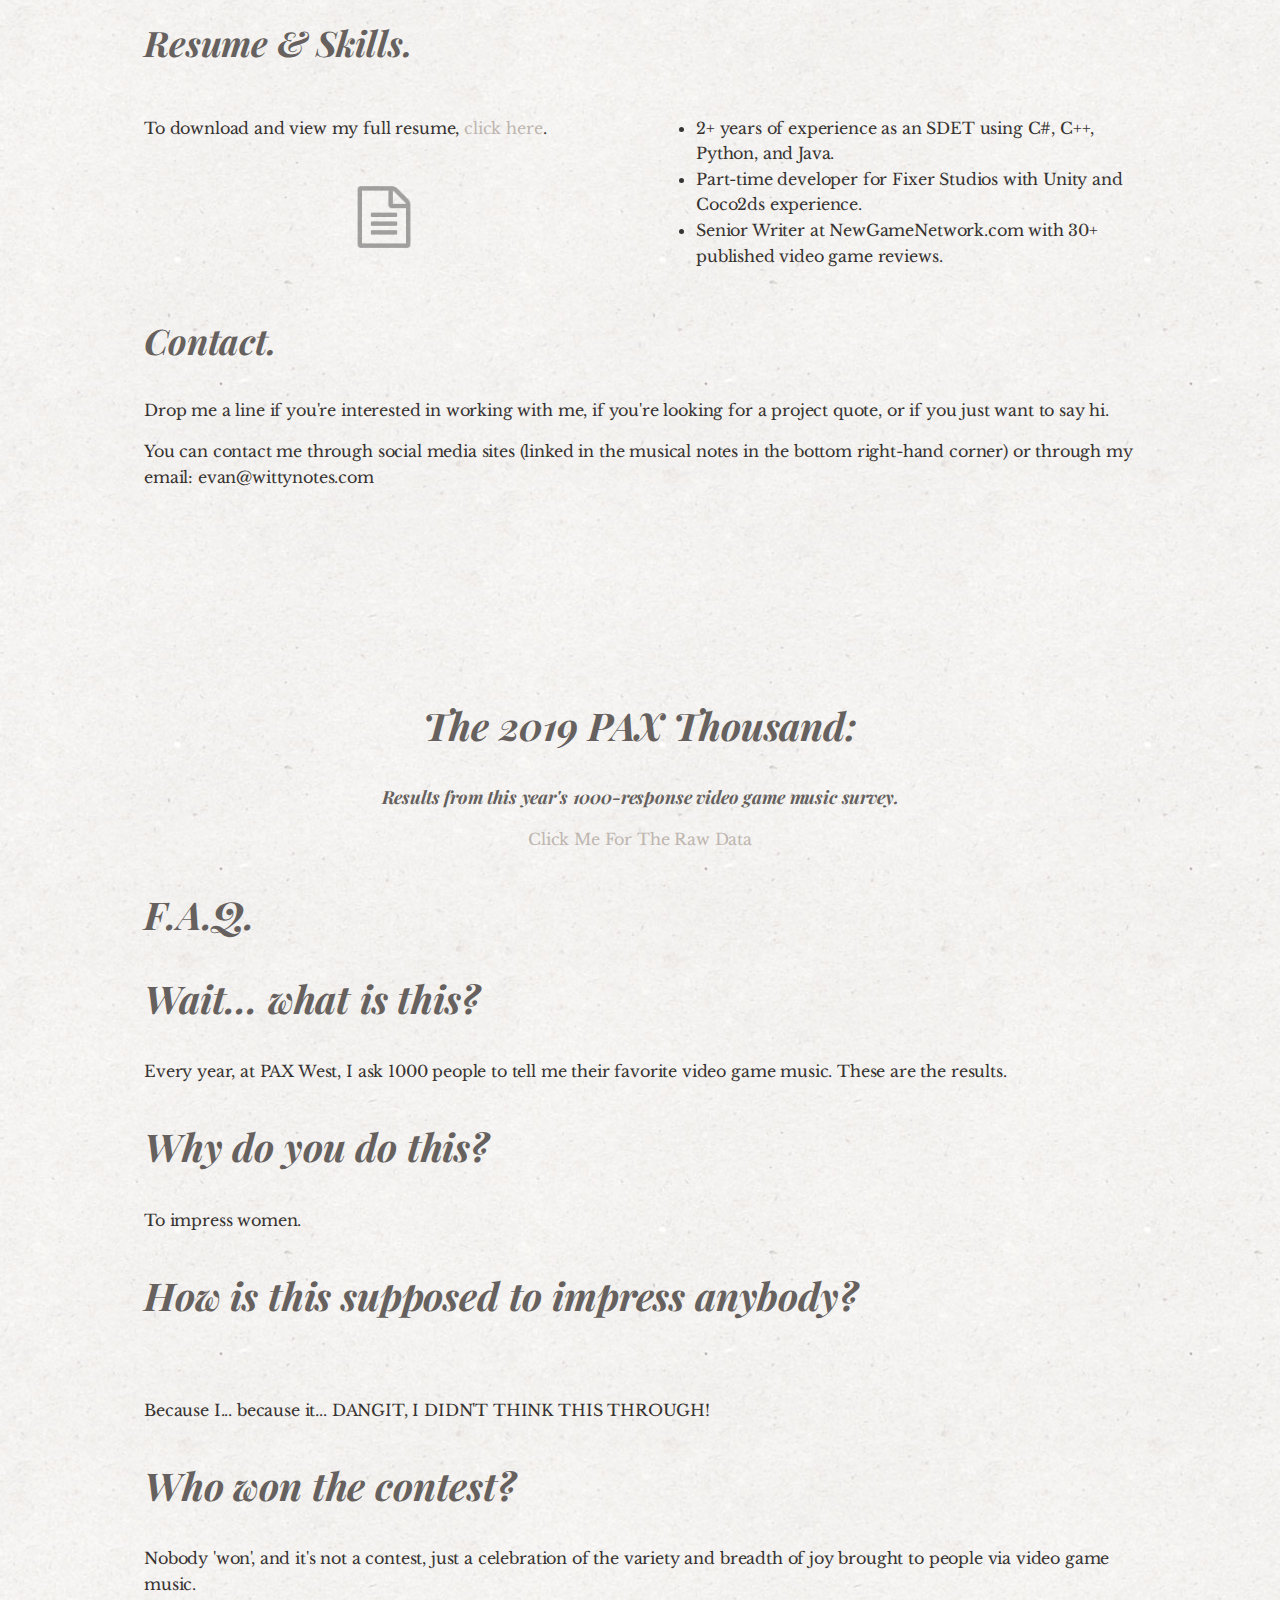
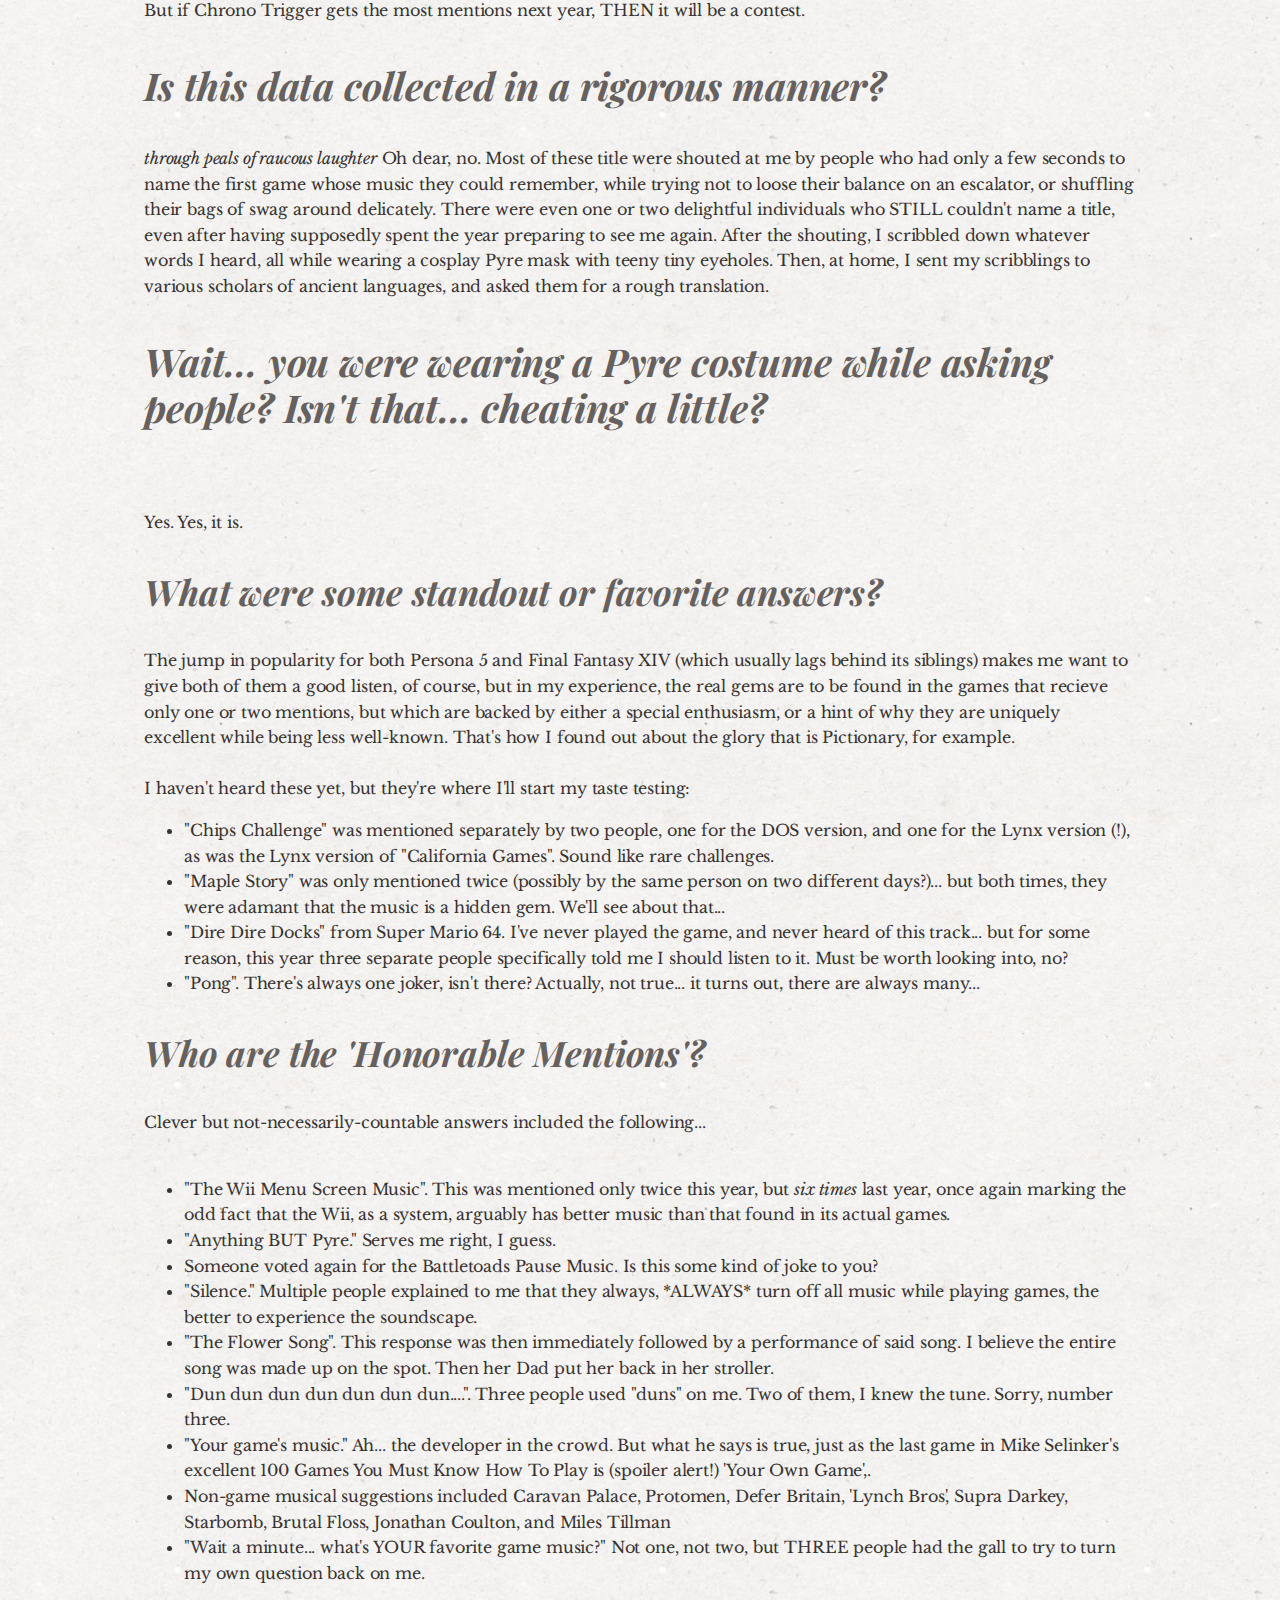
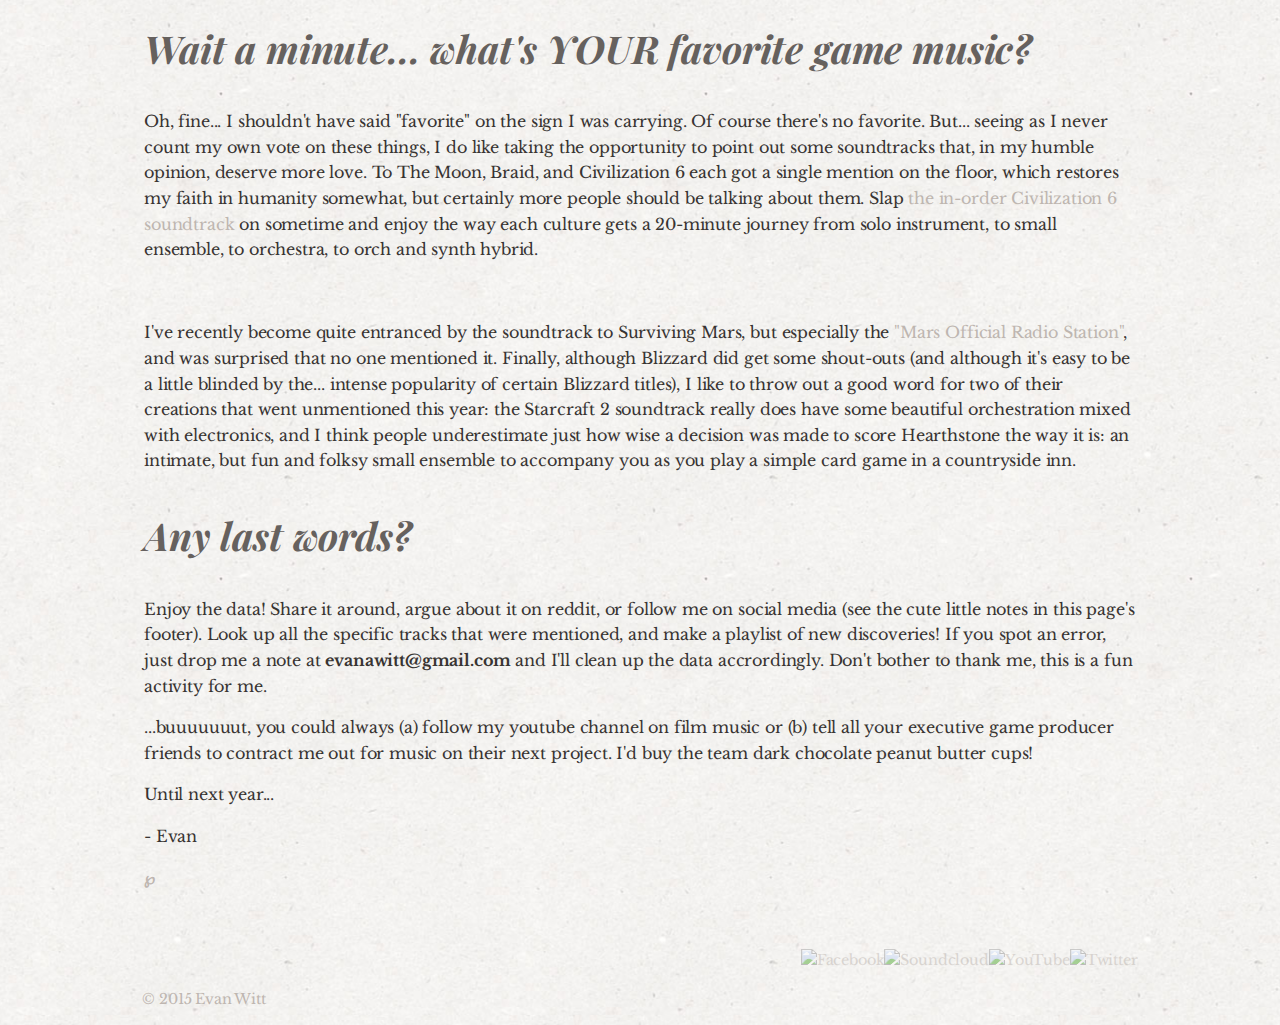
==== commit 8239e3e8: "Update index.html" ====
--- a/index.html
+++ b/index.html
@@ -160,131 +160,102 @@
 						<div class="col-full">
 							<h2>Contact.</h2>
 							<p>Drop me a line if you're interested in working with me, if you're looking for a project quote, or if you just want to say hi.</p>
-						</div>
-
-						<form class="row" action="https://docs.google.com/forms/d/1LqzgfSglkl5w5lT6N8ShiCYVEsIzOR5fCUGOOKEyTmo/formResponse" method="POST" target="_blank">
-							<div class="col-half">
-								<label class="hidden" aria-label="(Required field)">
-									Name
-								</label>
-								<input type="text" name="entry.266980721" value="" aria-label="Name" aria-required="true" required="" placeholder="Name">
-								<label class="hidden" aria-label="(Required field)">
-									Email
-								</label>
-								<input type="email" name="entry.2099731892" value="" aria-label="Email" aria-required="true" required="" title="Must be a valid email address" placeholder="Email">
-							</div>
-							<div class="col-half">
-								<label class="hidden" aria-label="(Required field)">
-									Message
-								</label>
-								<textarea name="entry.451175291" aria-label="Message" aria-required="true" required="" placeholder="Message"></textarea>
-							</div>
-							<div class="col-full">
-								<button class="button" type="submit" name="submit">Send</button>
-							</div>
-						</form>
+							<p> You can contact me through social media sites (linked in the musical notes in the bottom right-hand corner) or through my email: evan@wittynotes.com </p>
+						</div>
+					
+					
+						<iframe src="https://docs.google.com/forms/d/e/1FAIpQLScte0i7bjGugmvuZLYFAePxDiv0DHlYFD3ybKSyHT-fHpInEw/viewform?embedded=true" width="1000" height="2000" frameborder="0" marginheight="0" marginwidth="0">Loading…</iframe>
+						
 					</section>
 					
 					<!-- PAX Survey-->
 					<section id="pax" class="row hide">
 
 						<div class="col-full">
-							<h1 style="text-align:center;"> The 2016 PAX Thousand:</h1>
-							<h2 style="text-align:center;"> Results from this year's 1000-response video game music survey. </h2>
+							<h1 style="text-align:center;"> The 2019 PAX Thousand:</h1>
+							<h2 style="text-align:center; font-size:18px;"> Results from this year's 1000-response video game music survey. </h2>
 								<a 
-								style="text-align:center;"
-								href="https://docs.google.com/spreadsheets/d/1z1WpgpN7EDNSa8KnDLCAnWX8e85QlKLa8gISYVhkVA8/edit?usp=sharing"> 
+
+								href="https://docs.google.com/spreadsheets/d/1xuz96bpK0dOyfv6lumazzRQ2E3alt3Giu5h4-ZcaF2k/edit?usp=sharing"> 
+								<p style="text-align:center;" target="_blank">
 										Click Me For The Raw Data
 								</a>
 						 
-						 <h1> Disclaimers And Apologies </h1>
-						 <p> As usual, this data comes with some hefty disclaimers. This is not a poll. This is not a rigorous study. 
-						 This is not even a popularity contest. These titles were shouted out as the first thought that came to PAX attendee's minds
-						 when they passed me in the convention center, usually without deliberation. I happened to order the titles by number of mentions, 
-						 but the real thrill of this project is to showcase the wonderful variety and breadth that is video game music.
+						 <h1> F.A.Q. </h1>
+						 
+						 <h1> Wait... what is this?</h1>
+						 <p> Every year, at PAX West, I ask 1000 people to tell me their favorite video game music. These are the results. </p>
+						 
+						<h1> Why do you do this?</h1>
+						 <p> To impress women.</p>
+						 
+						 <h1> How is this supposed to impress anybody?</h1><br />
+						 <p> Because I... because it...  DANGIT, I DIDN'T THINK THIS THROUGH! </p>
+						 
+						 <h1> Who won the contest? </h1>
+						 <p> Nobody 'won', and it's not a contest, just a celebration of the variety and breadth of joy brought to people via video game music.<br />
+                                But if Chrono Trigger gets the most mentions next year, THEN it will be a contest. </p>
+						 
+						<h1> Is this data collected in a rigorous manner? </h1>
+						<p> <i>through peals of raucous laughter</i> Oh dear, no. Most of these title were shouted at me by people who had only a few seconds to name the first game whose music they could 
+						remember, while trying not to loose their balance on an escalator, or shuffling their bags of swag around delicately.   There were even one or two delightful individuals who STILL couldn't name a title, even after having supposedly spent the year preparing to see me again. After the shouting, I scribbled down whatever words I heard, all while wearing a cosplay Pyre mask with teeny tiny eyeholes. Then, at home, I sent my scribblings to various scholars
+						of ancient languages, and asked them for a rough translation. 
+						 
+						<h1> Wait... you were wearing a Pyre costume while asking people? Isn't that... cheating a little? </h1><br />
+						<p> Yes. Yes, it is. </p>
+						  
+						  <h2> What were some standout or favorite answers? </h2>
+						  <p> The jump in popularity for both Persona 5 and Final Fantasy XIV (which usually lags behind its siblings) makes me want to give both of them a good listen, of course, but in my experience, the real gems are to be found in the games that recieve only one or two mentions, but which are backed by either a special enthusiasm, or a hint of why they are uniquely excellent while being less well-known. That's how I found out about the glory that is Pictionary, for example.<br />
+						  <br />
+						  I haven't heard these yet, but they're where I'll start my taste testing:
+						  
+						  
+						  <ul>
+						  <li>"Chips Challenge" was mentioned separately by two people, one for the DOS version, and one for the Lynx version (!), as was the Lynx version of "California Games". Sound like rare challenges.</li>
+						  <li> "Maple Story" was only mentioned twice (possibly by the same person on two different days?)... but both times, they were adamant that the music is a hidden gem. We'll see about that... </i>
+						  
+						  <li> "Dire Dire Docks" from Super Mario 64. I've never played the game, and never heard of this track... but for some reason, this year three separate people specifically told me I should listen to it. Must be worth looking into, no?</i>
+						  
+						  <li> "Pong". There's always one joker, isn't there? Actually, not true... it turns out, there are always many...</li>
+						  </ul>
+						  
+						  
+						  <h2> Who are the 'Honorable Mentions'? </h2>
+						  Clever but not-necessarily-countable answers included the following...<br /><br />
+
+						  						 <ul>
+						    <li> "The Wii Menu Screen Music". This was mentioned only twice this year, but <i>six times</i> last year, once again marking the odd fact that the Wii, as a system, arguably has better music than that found in its actual games. </li>
+						 	<li> "Anything BUT Pyre." Serves me right, I guess.</li>
+						 	<li> Someone voted again for the <a href="https://www.youtube.com/watch?v=RCXMDPU61QM"> Battletoads Pause Music. </a> Is this some kind of joke to you? </li>
+						 	<li> "Silence." Multiple people explained to me that they always, *ALWAYS* turn off all music while playing games, the better to experience the soundscape. </li>
+							<li> "The Flower Song". This response was then immediately followed by a performance of said song. I believe the entire song was made up on the spot. Then
+							her Dad put her back in her stroller.</li>
+							<li> "Dun dun dun dun dun dun dun....". Three people used "duns" on me. Two of them, I knew the tune. Sorry, number three. </li>
+							<li> "Your game's music." Ah... the developer in the crowd. But what he says is true, just as the last game in Mike Selinker's excellent <a href="https://www.youtube.com/watch?v=wnzBhWwx1nI">100 Games You Must Know How To Play</a> is (spoiler alert!) 'Your Own Game',.
+						 	<li> Non-game musical suggestions included Caravan Palace, Protomen, Defer Britain, 'Lynch Bros', Supra Darkey, Starbomb, Brutal Floss, Jonathan Coulton, and Miles Tillman</li> 
+						 	<li> "Wait a minute... what's YOUR favorite game music?" Not one, not two, but THREE people had the gall to try to turn my own question back on me. </li>
+						 </ul>
+						  		 	 
+						  <h1>Wait a minute... what's YOUR favorite game music?</h1>
+						  <p> Oh, fine... I shouldn't have said "favorite" on the sign I was carrying. Of course there's no favorite. But... seeing as I never count my own vote on these things, 
+						  I do like taking the opportunity to point out some soundtracks that, in my humble opinion, deserve more love. To The Moon, Braid, and Civilization 6 each got a single mention on the floor, which restores my faith in humanity somewhat,  but certainly more people should be talking about them. Slap <a href="https://www.youtube.com/watch?v=eqJFVg05b8Q">the in-order Civilization 6 soundtrack</a> on sometime and enjoy the way each culture gets a 20-minute journey from solo instrument, to small ensemble, to orchestra, to orch and synth hybrid.</p> <br />
+						 <p>I've recently become quite entranced by the soundtrack to Surviving Mars, but especially the <a href="https://www.youtube.com/watch?v=z7FjIcrdd_Q">"Mars Official Radio Station"</a>, and was surprised that no one mentioned it. Finally, although Blizzard did get some shout-outs (and although it's easy to be a little blinded by the... intense popularity of certain Blizzard titles), I like to throw out a good word for two of their creations that went unmentioned this year: the Starcraft 2 soundtrack really does have some beautiful orchestration mixed with electronics, and I think people underestimate just how wise a decision was made to score Hearthstone the way it is: an intimate, but fun and folksy small ensemble to accompany you as you play a simple card game in a countryside inn.<br />
 						 </p>
-						 <p>
-						 Oh, and I'm so terribly sorry. I'm sorry I can't be bothered to look up which Pokemon has "Lavender Town". I'm
-						 sorry I didn't know how to spell "Sengoku Basara". I'm sorry my furious scribbling with my cramped hand 
-						 meant I missed that second vote for "Ecco The Dolphin". 
-						 But that's it. Those are the only things I'm sorry for. </p>
-						 <p>
-						 And just as the cook gets to taste the cookie dough first, I get the right to some light commentary...
-						  </p>
-						  
-						  
-						 <h1> The Winds Of Change </h1>
-						 <p> Comparing to last year's data (which can be found 
-						 <a href="https://docs.google.com/spreadsheets/d/1vzbhISQZG8P9Y6-bxv1yQO5mLpg2MS5eCgLUMnc_Ri0/edit?usp=sharing">
-						 here </a>), there are some interesting developments. The most obvious, of course, is that indie darling Undertale has crashed into the 
-						 Top 20 and shaken the scene up by taking second place. Ah, but fight that reflex to attribute this to it's freshness: Destiny
-						 was sitting around rank 33 the year after it came out, but now that everyone has had a chance for it to settle, it's soundtrack
-						 is one of the most popular at #13.
-						 
-						 That said, the more things change, the more they stay the same: Most of the top 20 have remained pretty steady, even to the point
-						 that Final Fantasy Six, Seven, and Ten all make an appearance,  both Chrono Trigger and Chrono Cross are massively popular, and 
-						 Bastion and Transistor have nearly the same level of popularity.
-						 
-						  </p>
-						  
-						 <h1> The Good </h1>
-						 <p> Here are a few reasons this survey makes me proud of gamers
-						 and lovers of game music: </p>
-						 
-						 <ul>
-						 	<li> Indie titles are very well represented.</li>
-						 	<li> The full spectrum of game ages is covered.</li>
-						 	<li> The data is very, very flat (most games recieve one mention).</li>
-						 	<li> A broad range of genres appear high on the list, from orchestral, to folk, to rock and pop.</li>
-						 </ul>
-						 
-						 
-						 <h1> The Bad </h1>
-						 <p> Must I? Must I grumble about something? Oh, all right; I'd like to take this opportunity to 
-						 promote some of my personal favorites that I feel need some love from the music community... </p>
-						 	 
-						 <ul>
-						 	<li> Starcraft 2, Riven, Lume, Dear Esther, Oxenfree, Hearthstone, and Gone Home (!) recieved <b> no mentions. </b> Wha...? </li>
-						 	<li> Braid, To The Moon, Team Fortress 2, and Blizzard games in general are much less popular than I'd have thought.</li>
-						 	<li> Music-centric games focused on live recordings (Like Tiny & Big, Double Fine's catalogue, and Gone Home)
-						 	seem to be a little underrepresented as well. </li> 
-						 </ul>
-						 
-						 <h1> The... Weird? </h1>
-						 <p> Invalid or questionable answers (marked with a starting asterisk in the data) included the following gems: </p>
-						 	 
-						 <ul>
-						 	<li> 'ALL' game music! <i> (A full ten responses!)</i> </li>
-						 	<li> Nickelback!</li>
-						 	<li> Final Fantasy: Advent Children <i>(debate: is this 'video game music'?)</i></li> 
-						 	<li> The Wii Menu Music </li>
-						 	<li> "Literally anything EXCEPT 'Just Shapes And Beats'". <i>(From the booth next to that game.) </i></li>
-						 	<li> "None. Video game music is poison to youtubers." </li>
-						 	<li> "My own videogame." </li>
-						 </ul>
-						 
-						 That sixth one is especially reminiscent of last year, when we had a "Anything EXCEPT Final Fantasy 10". Happy times...
-						 
-						 <h1> The Wrap Up </h1>
-						 <p> Enjoy the data! Share it around, argue on reddit/r/gamemusic, or follow me on 
-						 social media (see the cute little notes in this page's footer). If you want to express
-						 thanks to me for the work that went into this, just know that it was all grand entertainment for me,
-						 and I honestly wouldn't rather do anything else at PAX.</p>
+		  		 	 
+						 <h1> Any last words?</h1>
+						 <p> Enjoy the data! Share it around, argue about it on reddit, or follow me on 
+						 social media (see the cute little notes in this page's footer). Look up all the specific tracks that were mentioned, and make a playlist of new discoveries! If you spot an error, just drop me a note at <b> evanawitt@gmail.com </b> and I'll clean up the data accrordingly. Don't bother to thank me, this is a fun activity for me.</p>
 						 <p>
 						 ...buuuuuuut, you could always (a) follow my youtube channel on film music or (b) tell all your executive
 						 game producer friends to contract me out for music on their next project. I'd buy the team dark chocolate peanut butter cups!
 						 </p>
 						 
 						 <p>
-						 Over and out! 
+						 Until next year...
 						 </p>
 						 <p>
 						 		- Evan
-						 </p>
-						 	 
-						 
-						 
-						 	 
+						 </p>	 	 
 						<div class="pax__intro-flourish">&#8472;</div>
 						</div>
 						</section>
@@ -310,4 +281,4 @@
 		<script src="https://code.jquery.com/jquery-2.1.4.min.js"></script>
 		<script src="script.js"></script>
 	</body>
-</html>+</html>
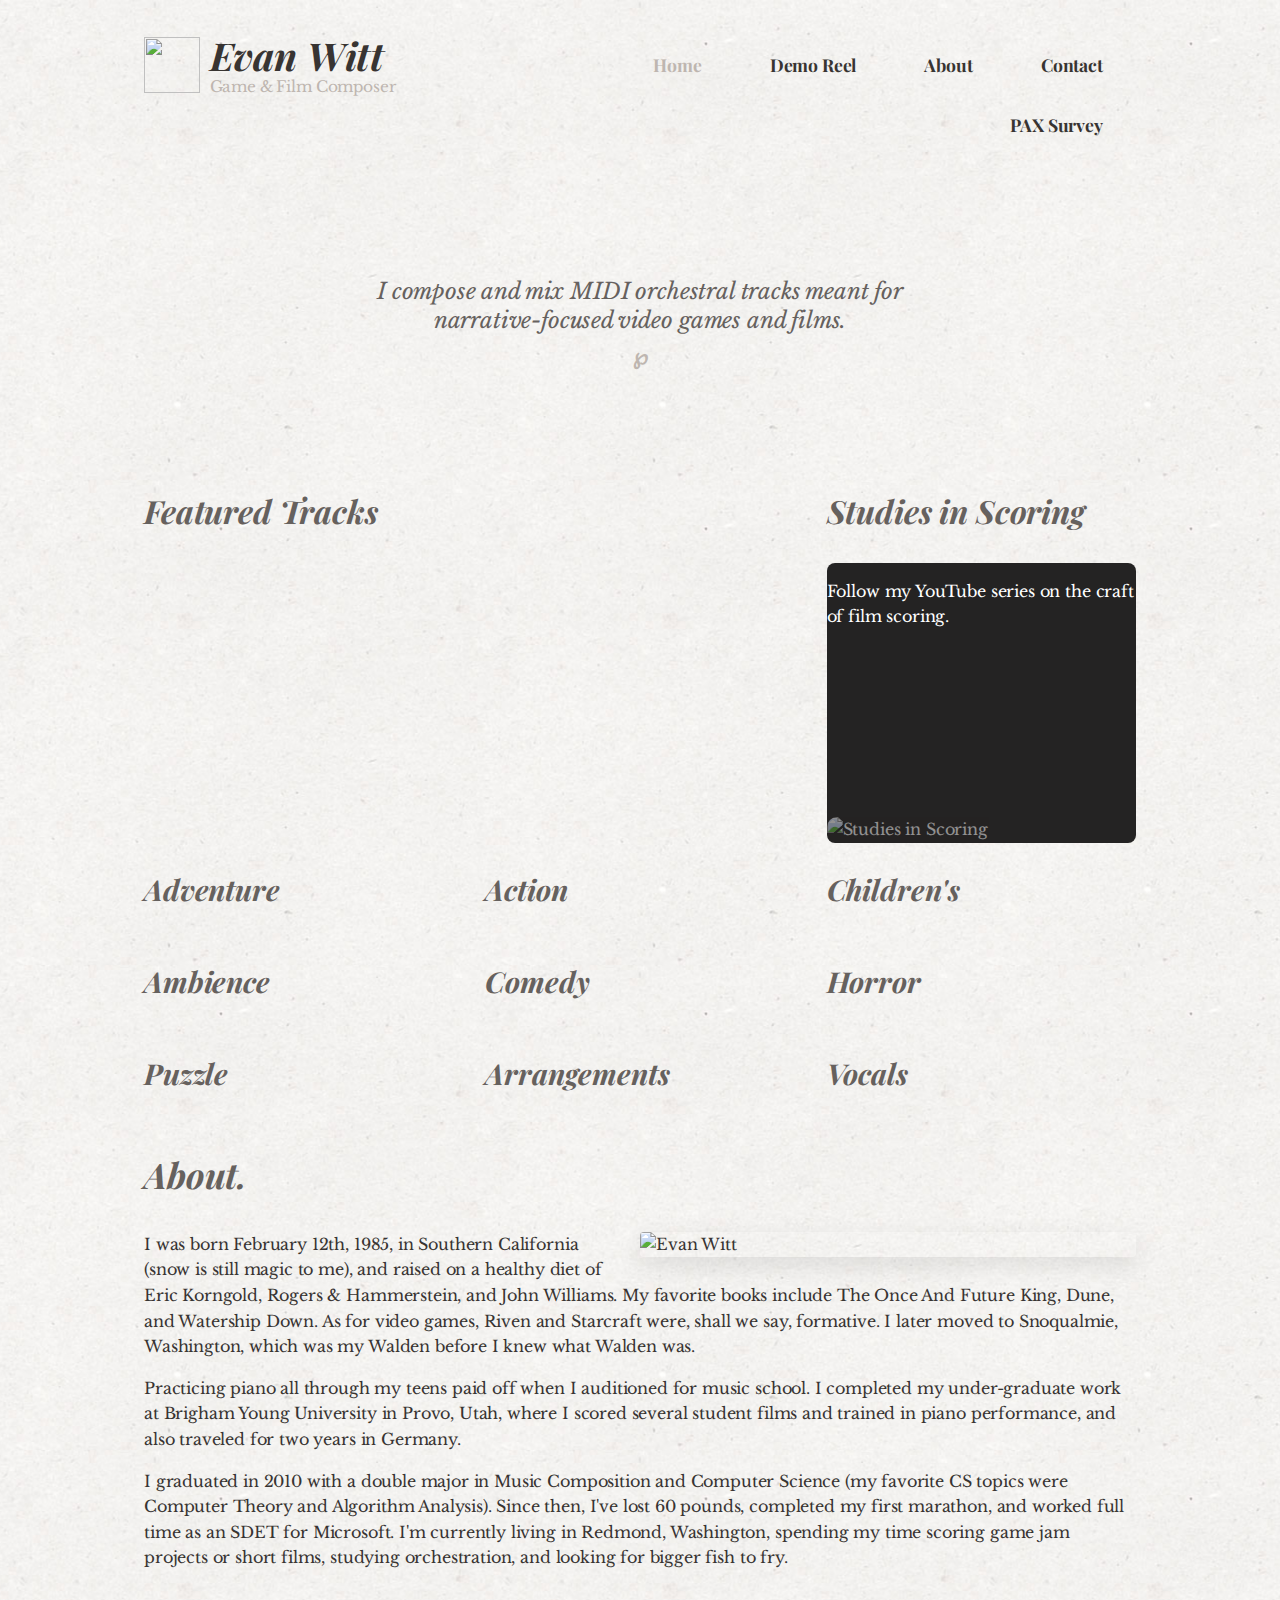
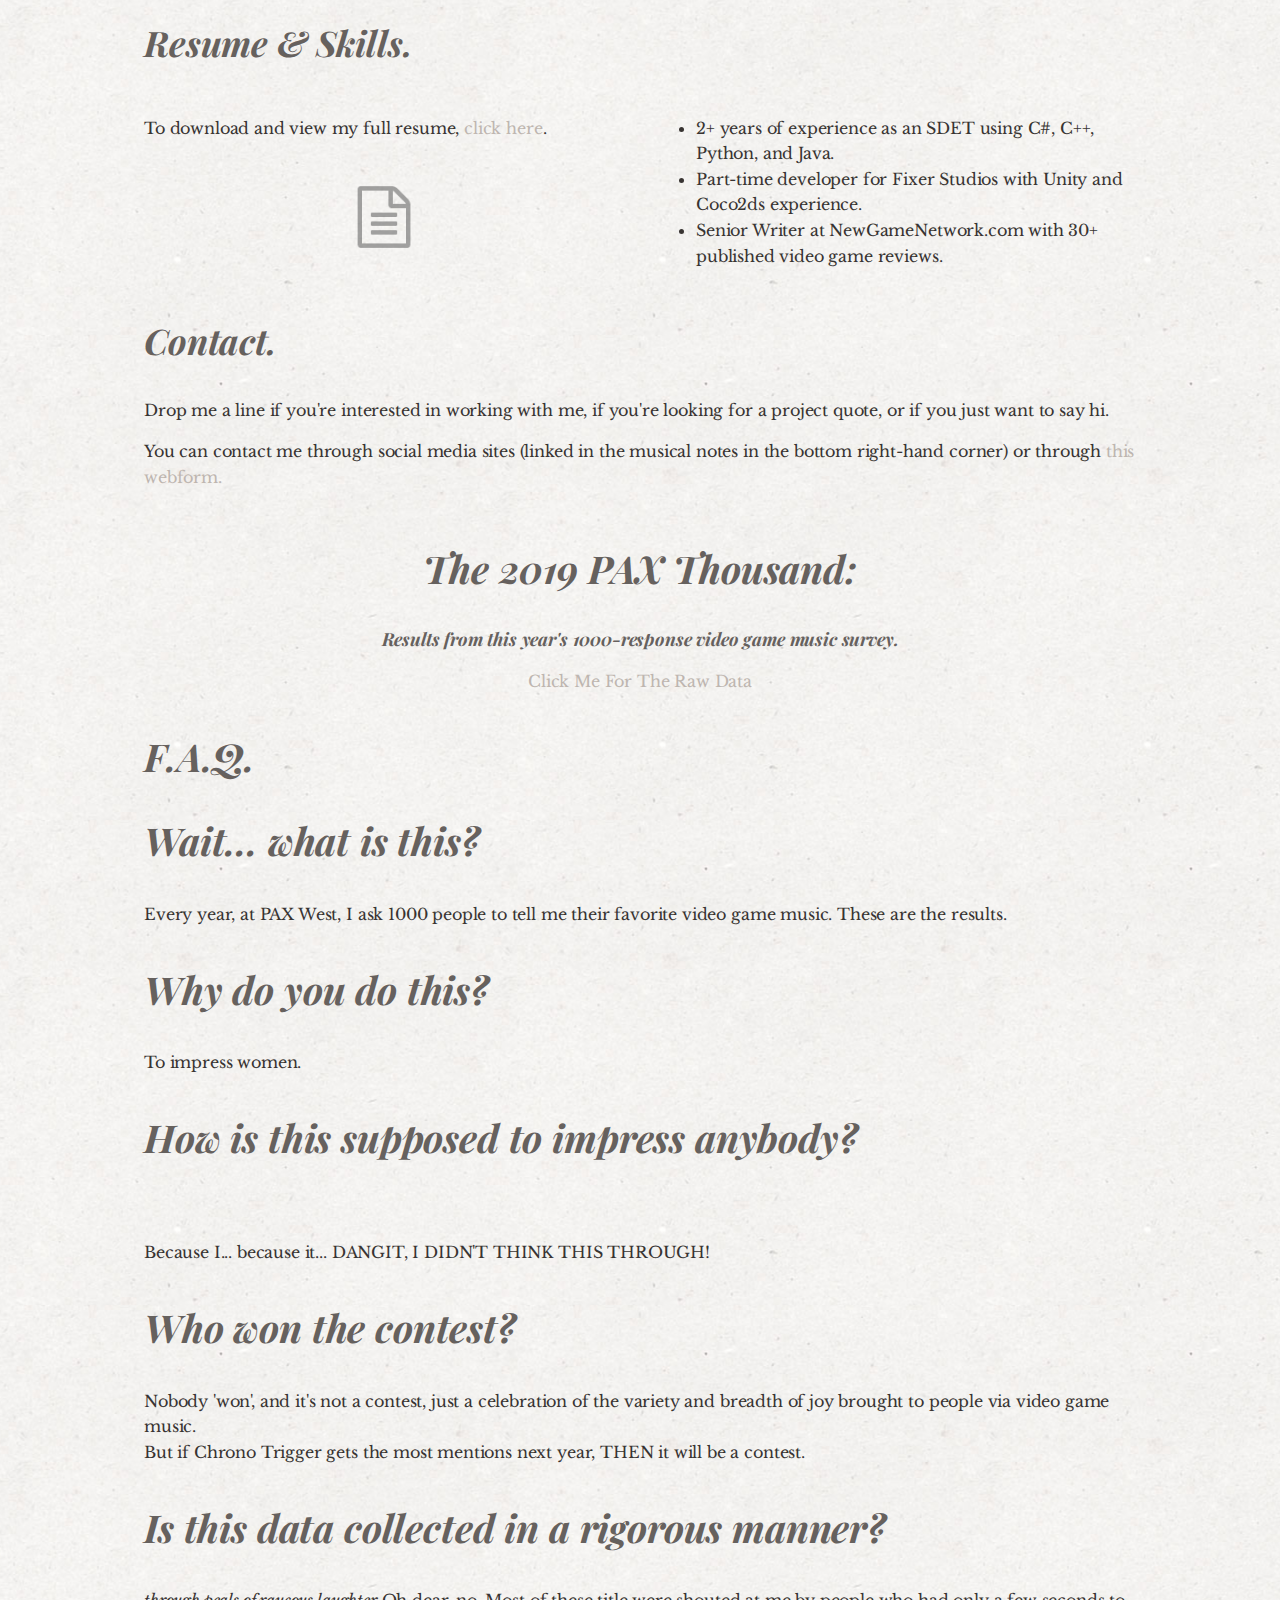
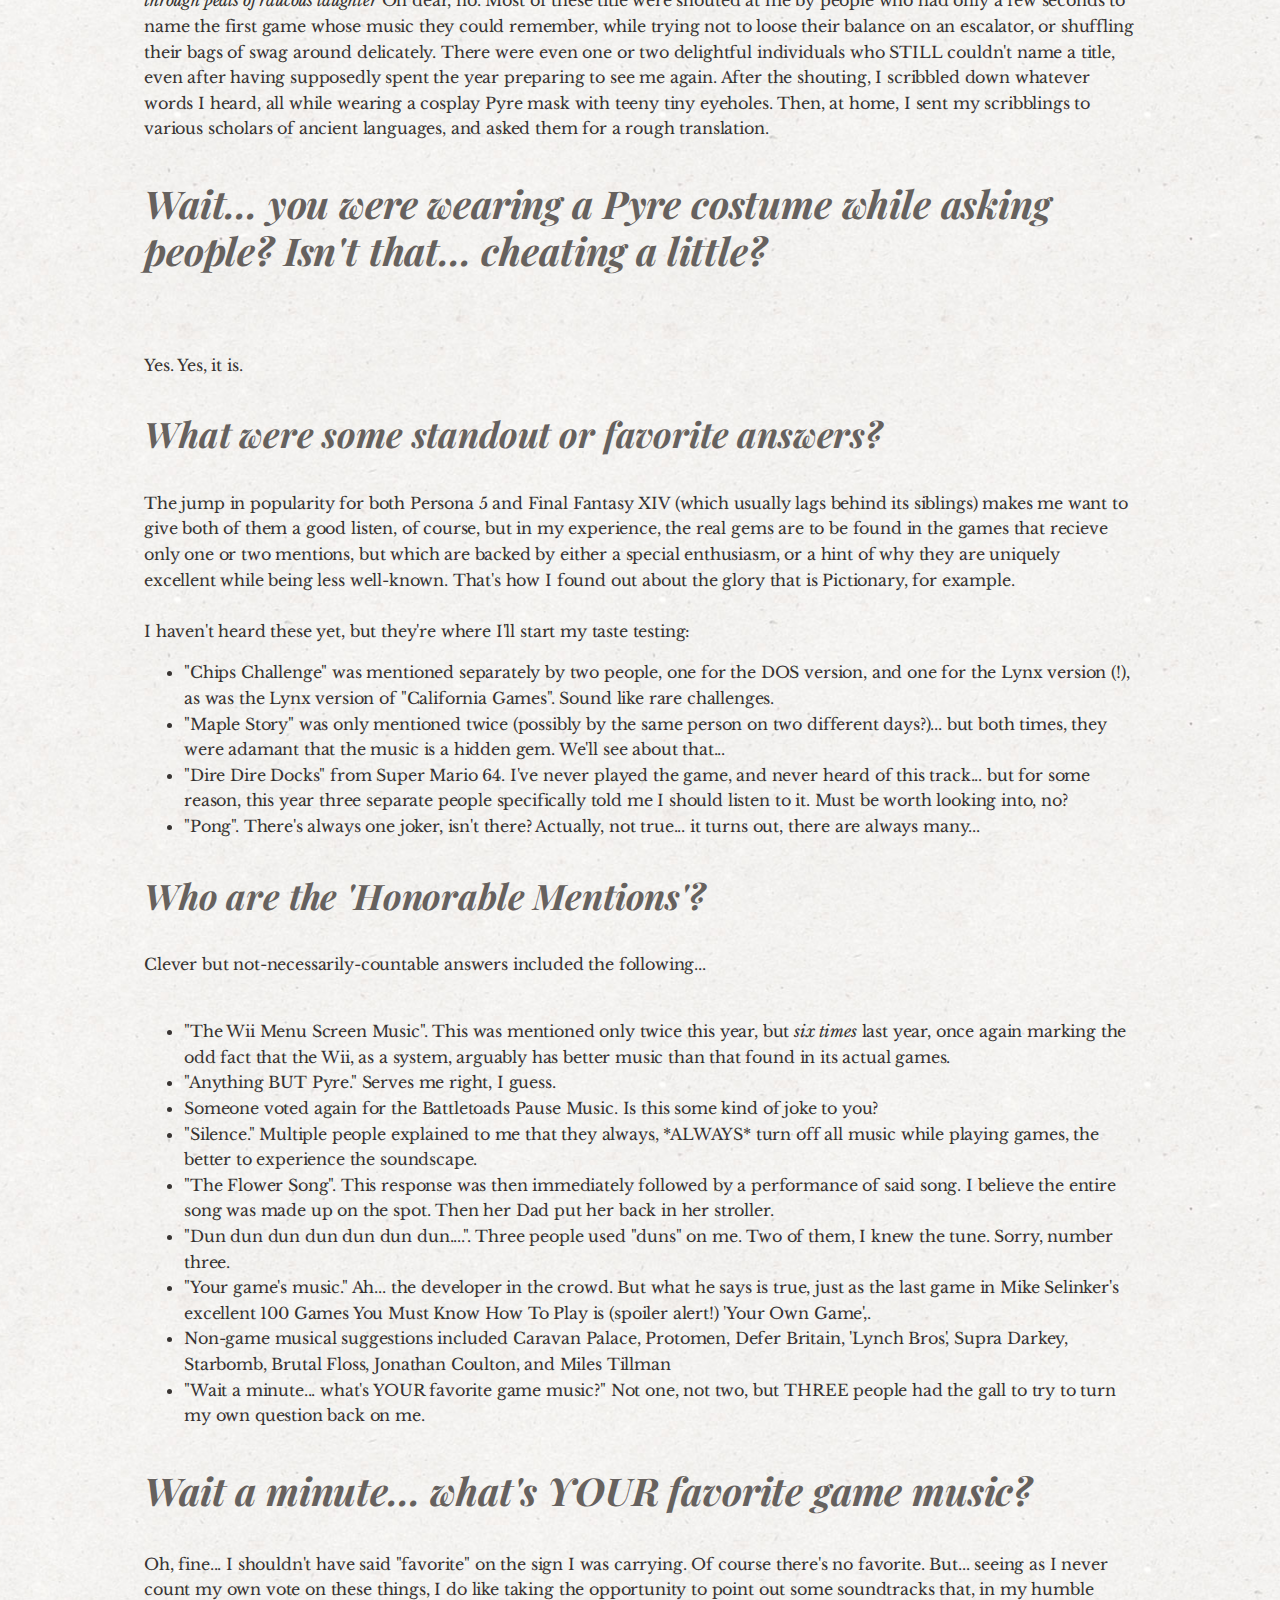
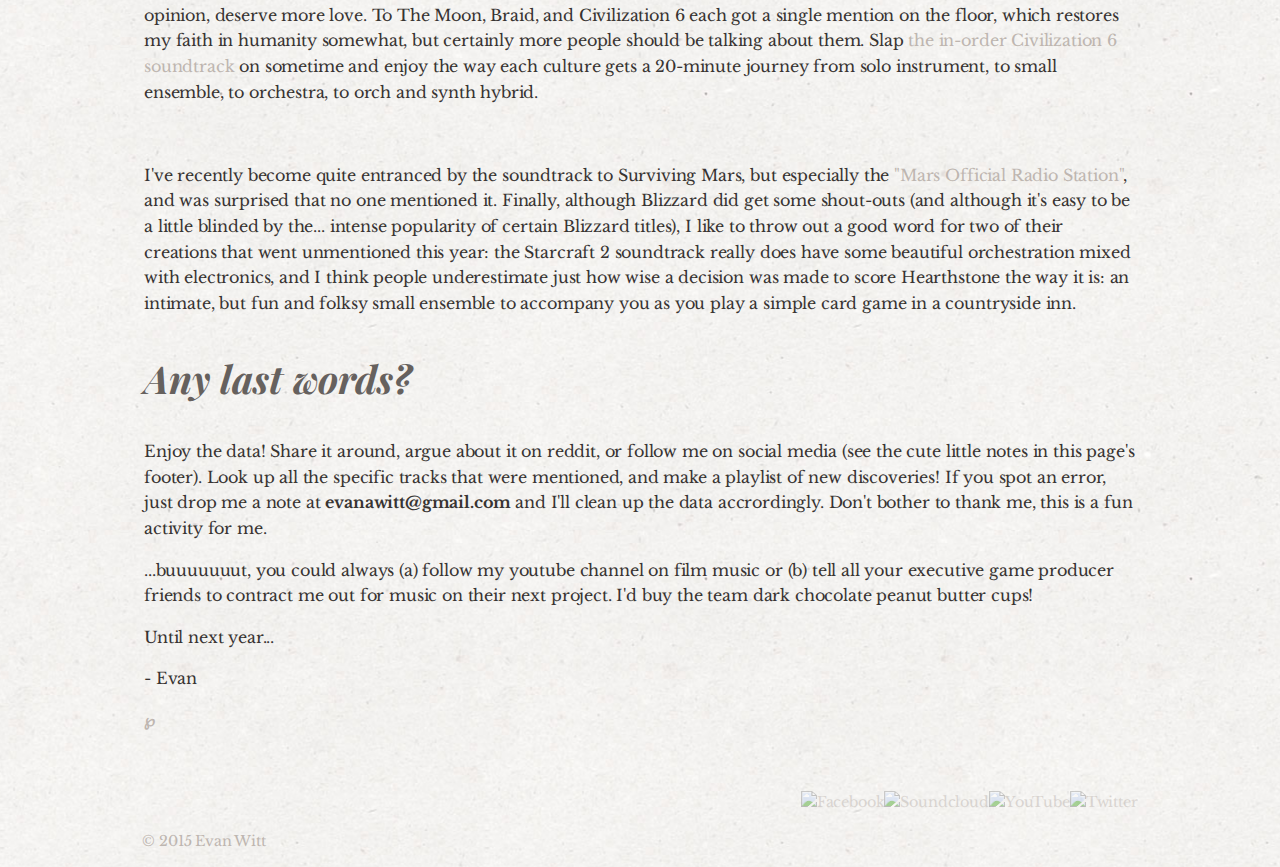
==== commit d8fdbc8b: "Update index.html" ====
--- a/index.html
+++ b/index.html
@@ -160,12 +160,14 @@
 						<div class="col-full">
 							<h2>Contact.</h2>
 							<p>Drop me a line if you're interested in working with me, if you're looking for a project quote, or if you just want to say hi.</p>
-							<p> You can contact me through social media sites (linked in the musical notes in the bottom right-hand corner) or through my email: evan@wittynotes.com </p>
-						</div>
-					
-					
+							<p> You can contact me through social media sites (linked in the musical notes in the bottom right-hand corner) 
+								or through <a href="https://docs.google.com/forms/d/e/1FAIpQLScte0i7bjGugmvuZLYFAePxDiv0DHlYFD3ybKSyHT-fHpInEw/viewform?usp=sf_link"> this webform. </a> </p>
+						</div>
+						<!-- I can't figure out how to get the embedded form to display properly. TODO: Fix this later.
+						<div class="col-full">
 						<iframe src="https://docs.google.com/forms/d/e/1FAIpQLScte0i7bjGugmvuZLYFAePxDiv0DHlYFD3ybKSyHT-fHpInEw/viewform?embedded=true" width="1000" height="2000" frameborder="0" marginheight="0" marginwidth="0">Loading…</iframe>
-						
+						</div>
+						-->
 					</section>
 					
 					<!-- PAX Survey-->
